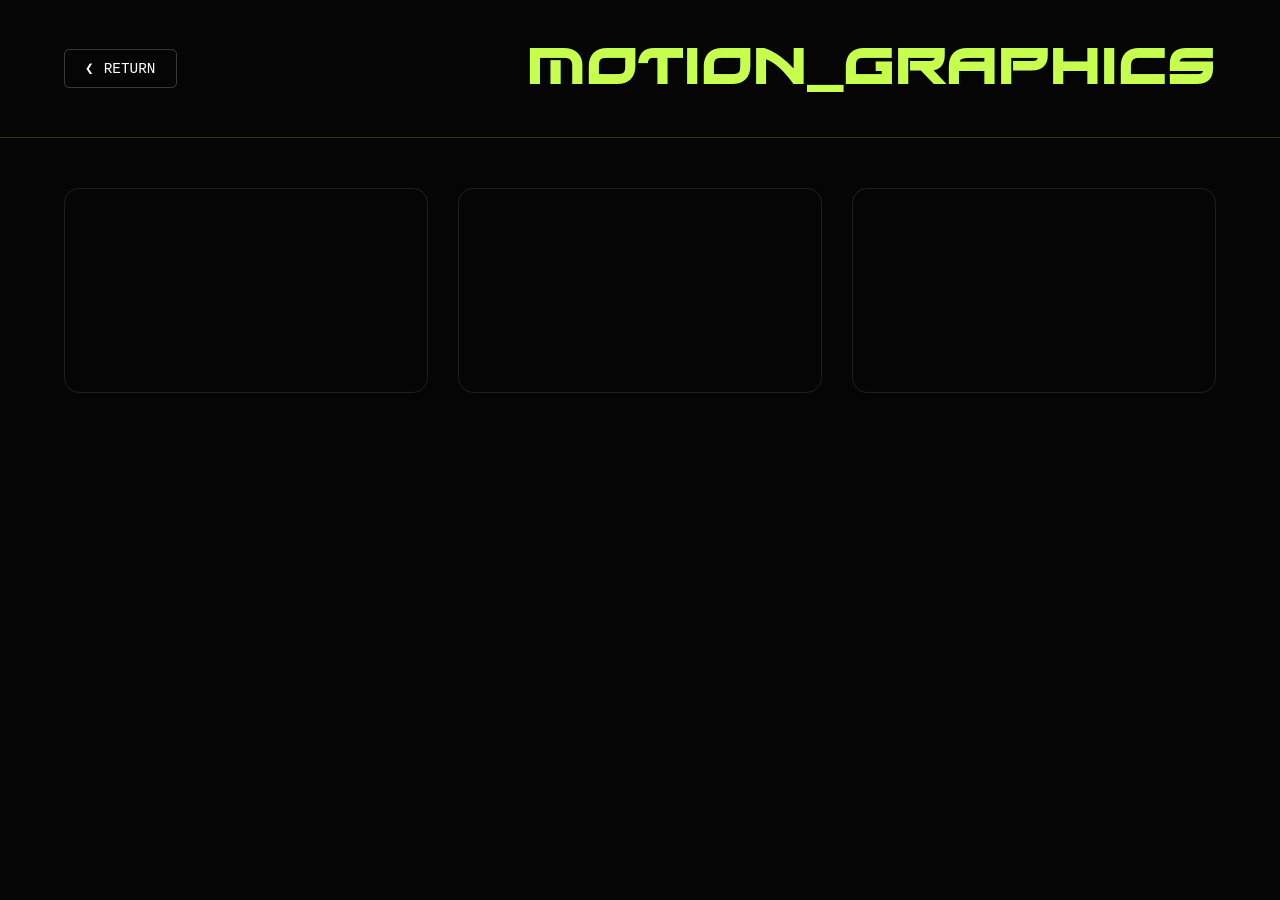
==== motion.html @ 4f2ea868 "add subpage" ====
<!DOCTYPE html>
<html lang="en">
<head>
    <meta charset="UTF-8">
    <meta name="viewport" content="width=device-width, initial-scale=1.0">
    <title>AVIK | Motion Graphics</title>
    <link rel="stylesheet" href="style.css"> 
</head>
<body style="background-color: #050505; color: #fff;">

    <nav class="subpage-nav">
        <button class="return-btn" onclick="window.location.href='index.html'">
            <span class="arrow">❮</span>RETURN
        </button>
        <h1 class="subpage-title">MOTION_GRAPHICS</h1>
    </nav>

    <main class="gallery-container">
        
        <div class="gallery-item" data-video="Vids/Circle Rotation.mp4">
            <video src="Vids/Circle Rotation.mp4" autoplay muted loop playsinline></video>
            <div class="overlay-info">NEON CITY LOOP</div>
        </div>

        <div class="gallery-item" data-video="Vids/3d_Character.mp4">
            <video src="Vids/3d_Character.mp4" autoplay muted loop playsinline></video>
            <div class="overlay-info">3D CHARACTER RIG</div>
        </div>
        
        <div class="gallery-item" data-video="Vids/Dynamic Text Animation.mp4">
            <video src="Vids/Dynamic Text Animation.mp4" autoplay muted loop playsinline></video>
            <div class="overlay-info">KINETIC TYPOGRAPHY</div>
        </div>

    </main>

    <div id="lightbox" class="lightbox">
        <span class="close-lightbox">&times;</span>
        
        <img class="lightbox-img" id="lightbox-img" src="" alt="Full Screen">
        
        <video class="lightbox-video" id="lightbox-video" controls playsinline></video>
        
        <div class="lightbox-caption" id="lightbox-caption"></div>
    </div>

    <script src="gallery.js"></script>

</body>
</html>
---- style.css ----
@font-face {
    font-family:"Xirod";
    src: url(fonts/Xirod.otf);
}
  
@font-face {
  font-family:"QEHADEX";
    src: url(fonts/QEHADEX.ttf);
}
    
@font-face {
    font-family:"The\ Last\ Shuriken";
    src: url(fonts/The\ Last\ Shuriken.otf);

} 
/* ✅ THE FIX: Every font gets its own block */

@font-face {
    font-family: "Xirod";
    src: url("fonts/Xirod.otf");
} 

@font-face {
    font-family: "Valorant";
    src: url("fonts/Valorant Font.ttf");
}

@font-face {
    font-family: "CORETDemo";
    src: url("fonts/CORETDemo.otf");
}

@font-face {
    font-family: "Create Future";
    src: url("fonts/Create Future.otf");
}

@font-face {
    font-family: "telon";
    src: url("fonts/TELONE-Thinpersonal.otf");
}

@font-face {
    font-family: "911porsc";
    src: url("fonts/911porschav3bold.ttf");
}
 :root {
        /* Main Layout Colors */
        --bg-color: #fafafa;
        --line-color: #eaeaea;
        --text-main: #0a0a0a;
        --font-mono: 'Courier New', Courier, monospace;
        --font-sans: 'Helvetica Neue', Arial, sans-serif;
        
        /* Menu Colors */
        --neon-green: #C6FF4D;
        --menu-bg: #000000;
        --white: #FFFFFF;
    }

    * {
        box-sizing: border-box;
        margin: 0;
        padding: 0;
    }

    body {
        font-family: var(--font-sans);
        background-color: var(--bg-color);
        color: var(--text-main);
        overflow-x: hidden;
        margin: 0;
    }
    
/* ==========================================
   PERFORMANCE & 60FPS OPTIMIZATIONS
   ========================================== */

/* 1. Forces the GPU to handle the heavy lifting for all moving parts */
.motion-item, 
.bg-huge-title, 
.social-icons a, 
.return-up-btn,
.tech-input {
    /* Tells the browser "Hey, be ready to animate these specific properties!" */
    will-change: transform, opacity; 
    
    /* Secret trick: Forces hardware acceleration and stops text from glitching/flickering during animations */
    backface-visibility: hidden; 
    transform: translateZ(0); 
}

/* ==========================================
   LOADING SCREEN STYLES
   ========================================== */
/* Locks the screen from scrolling while loading */
body.loading {
    overflow: hidden; 
}

#ldr-loader {
    position: fixed;
    top: 0;
    left: 0;
    width: 100vw;
    height: 100vh;
    background-color: #050505; /* Deep void black */
    z-index: 9999; /* Keeps it on top of absolutely everything */
    display: flex;
    flex-direction: column;
    justify-content: center;
    align-items: center;
    
    /* Snappy, heavy slide-up effect when it finishes */
    transition: transform 0.8s cubic-bezier(0.86, 0, 0.07, 1); 
}

/* Slides the whole black screen up and off the monitor */
#ldr-loader.slide-away {
    transform: translateY(-100%);
}

.slot-machine {
    display: flex;
    gap: 5vw; /* Spaces the icons out nicely */
    margin-bottom: 30px;
}

.slot-icon {
    font-size: clamp(3rem, 8vw, 6rem);
    color: #ffffff; /* Flashing icons are pure white */
    filter: drop-shadow(0 0 10px rgba(255, 255, 255, 0.3));
    transition: color 0.1s, filter 0.1s, transform 0.2s cubic-bezier(0.175, 0.885, 0.32, 1.275);
}

/* The style when the final icons lock into place */
.slot-icon.locked {
    color: var(--neon-green, #C6FF4D); 
    filter: drop-shadow(0 0 25px rgba(198, 255, 77, 0.6)); /* Massive neon glow */
    transform: scale(1.15); /* Pops out slightly */
}

.loading-text {
    font-family: var(--font-mono);
    color: #555;
    letter-spacing: 8px;
    font-size: 0.9rem;
    animation: blinkText 1s infinite;
}

@keyframes blinkText {
    0%, 100% { opacity: 1; }
    50% { opacity: 0.3; }
}


    /* CONTAINER FOR HERO PAGE */
    .hero-viewport {
        position: relative;
        width: 100%;
        height: 100vh;
        overflow: hidden;
    }

    /* PARALLAX SECTION */
    .parallax-scene {
        position: absolute;
        inset: 0;
        z-index: 0;
        pointer-events: none;
        overflow: hidden;
    }
/* ==========================================
   THE NEON BUILDING SIGN
   ========================================== */
.parallax.neon-sign {
    /* 1. Placement (You will need to tweak these numbers!) */
    /* Adjust the + pixels until it sits perfectly on the dark side of your building */
    top: calc(50% + 320px); 
    left: calc(50% + 785px); 
    
    /* Ensures it sits in front of building 5 (which is z-index 7) */
    z-index: 8; 
    
   
    
    /* 3. Text Styling */
    font-family: "911porsc"; /* Using your custom tech font */
    color: #C6FF4D;
    font-size: 1.5rem;
    line-height: 1.3;
    font-weight: bold;
    text-transform: uppercase;
    text-align: left;
    
   
}
    .parallax {
        position: absolute;
        top: 50%;
        left: 50%;
        transform: translate(-50%, -50%);
        will-change: transform;
        transition: transform 0.1s cubic-bezier(0.2, 0.49, 0.32, 0.99);
    }

    .parallax.bg { width: 120vw; height: 110vh; object-fit: cover; z-index: 1; }
    .parallax.text { width: 1080px; z-index: 2; pointer-events: auto; top: calc(30% + 20px); left: calc(50% - 280px); }
    .parallax.b1 { width: 350px; top: calc(50% + 230px); left: calc(50% - 820px); z-index: 4; }
    .parallax.b2 { width: 580px; top: calc(50% + 190px); left: calc(50% - 620px); z-index: 3; }
    .parallax.b31 { width: 280px; top: calc(40% + 340px); left: calc(50% - 10px); z-index: 7; }
    .parallax.b3 { width: 280px; top: calc(40% + 480px); left: calc(50% - 150px); z-index: 5; }
    .parallax.b4 { width: 330px; top: calc(50% + 130px); left: calc(50% + 350px); z-index: 6; }
    .parallax.b5 { width: 480px; top: calc(50% + 200px); left: calc(50% + 870px); z-index: 7; }

    .vignette {
        position: absolute;
        z-index: 10;
        width: 100%;
        height: 100%;
        top: 0;
        left: 0;
        background: radial-gradient(ellipse at center, rgba(0, 0, 0, 0) 65%, rgba(0, 0, 0, 0.6));
    }

    /* UI LAYOUT OVER HERO */
    .layout-wrapper {
        position: absolute;
        top: 0;
        left: 0;
        z-index: 20;
        display: flex;
        width: calc(100% - 4vw);
        height: 96vh;
        margin: 2vh 2vw;
        border: 1px solid var(--neon-green, #C6FF4D);
        background: transparent;
    }

    /* Sidebar */
    .sidebar {
        width: 60px;
        border-right: 1px solid var(--line-color);
        display: flex;
        flex-direction: column;
        align-items: center;
        justify-content: space-between;
        padding: 20px 0;
    }

    #menuTrigger { background: none; border: none; cursor: pointer; padding: 10px; }
    .menu-lines span { display: block; width: 20px; height: 2px; background: var(--text-main); margin-bottom: 6px; }
    .crosshair-icon { font-size: 24px; font-weight: 300; }
    .bottom-dots { font-family: var(--font-mono); font-weight: bold; }

    /* Main Content Area */
    .main-content { flex: 1; display: flex; flex-direction: column; }
    .top-nav { display: flex; justify-content: space-between; align-items: center; padding: 20px 40px; border-bottom: 1px solid var(--line-color); }
    .logo-box { font-family: "Create Future"; width: 40px; height: 30px;color: #d3d3d3 ;; display: flex; align-items: center; justify-content: center; font-size: 30px; }
    .nav-links { display: flex; gap: 30px; }
    .top-nav a { text-decoration: none; color: var(--text-main); font-family: var(--font-mono); font-size: 0.75rem; font-weight: bold; letter-spacing: 1px; }

/* ==========================================
   THE "HIRE" TARGETING BUTTON
   ========================================== */
.hire-btn {
    background: transparent;
    border: 2px solid var(--neon-green, #C6FF4D);
    color: var(--neon-green, #C6FF4D);
    
    
    font-family:"Xirod" ; 
    font-weight: 800; /* Makes the text nice and thick */
    font-size: 1.1rem;
    letter-spacing: 1px;
    
    padding: 12px 35px;
    cursor: pointer;
    
    /* THE MAGIC SHAPE: Top-Left, Top-Right, Bottom-Right, Bottom-Left */
    border-radius: 4px 4px 4px 10px; 
    
    transition: all 0.3s ease;
}

/* Optional Hover Effect: Fills with green and glows */
.hire-btn:hover {
    background: var(--neon-green, #C6FF4D);
    color: #000;
    box-shadow: 0 0 20px rgba(198, 255, 77, 0.4);
    transform: translateY(-2px);
}
/* ==========================================
   GLOBAL STICKY NAV (FLOATS OVER EVERYTHING)
   ========================================== */
.global-sticky-nav {
    position: fixed; /* 📌 THIS is the magic word that freezes it on screen! */
    top: 0;
    left: 0;
    width: 100%;
    padding: 45px; /* Spacing from top and sides */
    display: flex;
    justify-content: space-between; /* Pushes Logo left, Menu right */
    align-items: center;
    
    z-index: 9999; /* Forces it to sit on top of all images and videos */
    pointer-events: none; /* Lets you click the background between them */
}
.global-sticky-nav #menuTrigger {
    pointer-events: auto; 
}
/* --- THE TARGETING RETICLE MENU BUTTON --- */
.global-sticky-nav #menuTrigger {
    background: none;
    border: none;
    cursor: pointer;
    padding: 0;
    width: 45px;
    height: 45px;
    /* The color is set to white, but your mix-blend-mode will auto-invert it! */
    color: #C6FF4D; 
    outline: none;
}

/* Sizing the SVG container */
.target-icon {
    width: 100%;
    height: 100%;
    overflow: visible; /* Allows the animation to expand slightly outside the box */
}

/* Setting up the smooth animation timing */
.target-icon .bracket {
    transition: transform 0.3s cubic-bezier(0.16, 1, 0.3, 1);
}

.target-icon .center-cross {
    transition: transform 0.4s cubic-bezier(0.16, 1, 0.3, 1);
    /* Forces it to rotate perfectly from the dead center of the 32x32 SVG */
    transform-origin: 16px 16px; 
}

/* --- THE HOVER ANIMATIONS --- */

/* 1. The corners push outward */
#menuTrigger:hover .target-icon .tl { transform: translate(-2px, -2px); }
#menuTrigger:hover .target-icon .tr { transform: translate(2px, -2px); }
#menuTrigger:hover .target-icon .bl { transform: translate(-2px, 2px); }
#menuTrigger:hover .target-icon .br { transform: translate(2px, 2px); }

/* 2. The center cross rotates and scales up slightly like a camera focusing */
#menuTrigger:hover .target-icon .center-cross {
    transform: scale(1.2) rotate(90deg);
}
    /* SLIDE-OUT MENU */
    .side-menu {
        position: fixed;
        top: 0;
        left: 0;
        width: 100%;
        max-width: 600px;
        height: 100vh;
        background-color: var(--menu-bg);
        font-family: "QEHADEX";
        color: var(--white);
        z-index: 10000;
        padding: 40px 60px;
        display: flex;
        flex-direction: column;
        transform: translateX(-100%);
        transition: transform 0.6s cubic-bezier(0.16, 1, 0.3, 1);
        border-right: 1px solid #333;
    }
    .side-menu.open { transform: translateX(0); }
    .menu-header { display: flex; justify-content: flex-end; margin-bottom: 20px; }
    .close-btn { background: none; border: none; color: white; font-size: 24px; cursor: pointer; }
    .menu-container { width: 100%; }
    .side-menu .label { font-size: 12px; font-weight: bold; margin-bottom: 20px; display: block; letter-spacing: 1px; color: var(--white); }
    .menu-list { list-style: none; padding: 0; margin: 0; }
    .menu-link {
        display: inline-flex; align-items: center; text-decoration: none;
        color: var(--white); background-color: transparent;
        font-size: clamp(30px, 5vw, 60px); font-weight: 900; line-height: 1;
        padding: 5px 20px; margin-bottom: 10px;
        transition: all 0.4s cubic-bezier(0.16, 1, 0.3, 1);
        clip-path: polygon(0% 0%, 100% 0%, 100% 0%, 100% 100%, 0% 100%);
    }
    .menu-link:hover, .menu-link.active {
        background-color: var(--neon-green); color: var(--menu-bg);
        clip-path: polygon(0% 0%, 92% 0%, 100% 30%, 100% 100%, 0% 100%);
        transform: translateX(15px); padding-left: 30px; 
    }
    .page-num { font-size: 12px; margin-left: 15px; font-family: var(--font-mono); opacity: 0; transform: translateX(-10px); transition: all 0.4s ease; }
/* --- 1. HERO PAGE (1ST PAGE) MOBILE FIXES --- */

@media (max-width: 1024px) {
    /* Slightly shrinks the giant text for tablets */
    .parallax.text { width: 800px; left: calc(50% - 200px); }
}

@media (max-width: 768px) {
    /* 1. Reset the Parallax Zoom so the background fills the screen */
    .parallax-scene { 
        transform: scale(1); 
    }
    
    /* 2. Make the background image stretch properly */
    .parallax.bg {
        width: 100vw;
        height: 100vh;
        object-fit: cover;
    }

    /* 3. Resize the giant PORTFOLIO text to fit the phone screen */
    .parallax.text { 
        width: 90vw; /* Takes up 90% of the screen width */
        left: 50%;   /* Centers it perfectly */
        top: 40%;
    }

    /* 4. Hide some extra floating buildings on mobile to reduce clutter */
    .parallax.b1, .parallax.b4 {
        display: none;
    }

    /* 5. Fix the sidebar: Hide decorations, but keep the menu button alive! */
    .sidebar {
        width: 0; 
        border-right: none;
        position: absolute; /* Takes it out of the layout flow so it doesn't squish your page */
    }
    
    .scroll-indicator, .bottom-dots {
        display: none; /* Hides the crosshair and dots on mobile */
    }

    /* Move the menu button a little closer to the corner for phone screens */
    .global-sticky-nav {
        padding: 20px 25px; 
    }

    /* 6. Remove the green border box and let content fill the screen */
    .layout-wrapper {
        margin: 0;
        width: 100%;
        border: none;
    }

    /* 7. Put the Logo and HIRE button side-by-side again */
    .top-nav { 
        flex-direction: row; 
        justify-content: space-between;
        padding: 20px 25px; 
    }
}
    /* ==========================================
       MYSELF SECTION (WITH CUSTOM SHAPE)
       ==========================*/
        .myself-section {
        min-height: 100vh;
        background-color: #000;
        display: flex;
        flex-direction: column;
        align-items: center;
        justify-content: center;
        padding: 100px 20px;
       /* Ensure the background matches your theme */
         /* 1. Semi-transparent background (adjust the 0.1 for more/less opacity) */
    background: rgba(255, 255, 255, 0.05); 
    
    /* 2. The magic frosted glass blur */
    -webkit-backdrop-filter: blur(16px);
    backdrop-filter: blur(16px);
    
    /* Optional: A subtle inner glow to mimic a glass edge */
    box-shadow: inset 0 0 20px rgba(0, 0, 0, 0.05);
    /* Replacing solid black with a dark techy gradient */
    background: radial-gradient(circle at 15% 50%, rgba(0, 119, 255, 0.15), transparent 55%),
                radial-gradient(circle at 85% 30%, rgba(31, 1, 12, 0.13), transparent 45%);
    background-color: #000000; /* Deep dark background */
    }

    .shape-container {
        position: relative;
        width: 100%;
        max-width: 100%;
        aspect-ratio: 16 / 9;
        background-color: #8e8f91; /* Light gray from image */
        clip-path: url(#folder-clip);
        display: flex;
        flex-direction: column;
        padding: 8% 6% 6% 6%;

        /* Apply the animation */
animation: fadeInScale linear;
animation-timeline: view();
animation-range: entry 0% cover 35%;
    }

   /* Update your existing shape-content class */
.shape-content {
    color: #000000;
    height: 100%;
    overflow-y: hidden;
    
    /* NEW: Grid Layout for two columns */
    display: grid;
    grid-template-columns: 1fr 1fr; /* Splits 50/50 */
    gap: 40px; /* Space between text and image */
    align-items: center; /* Centers everything vertically */
}



/* ==========================================
   CYBER QUOTE BLOCK
   ========================================== */



/* Optional styling for the new right-side graphic container to match your tech theme */
/* Container for the right column to align it */
/* |||| add IMG ||| */
/* Container for the right column to align it */
.right-col {
    display: flex;
    justify-content: center;
    align-items: center;
    width: 100%;
    height: 100%;
}

/* 1. The Outer Layer (The glowing neon border) */
.hero-border-wrap {
    width: 70%;
    height: 90%;
    min-height: 300px;
    
    padding: 2px; /* Border thickness */
    /* Adds radius to the uncut corners (Top-Right & Bottom-Left) */
    border-radius: 30px;
  -webkit-mask: 
        top left / 50% 100% no-repeat,
        bottom right / 50% 100% no-repeat;
    mask: 
        linear-gradient(135deg, transparent 30px, #000 31.5px) top left / 50% 100% no-repeat,
        linear-gradient(-45deg, transparent 30px, #000 31.5px) bottom right / 50% 100% no-repeat;
}

/* 2. The Inner Layer (Clips the image) */
/* 2. The Inner Layer (Clips the image) */
.hero-inner {
    width: 100%;
    height: 100%;
    background-color: #050505; 
    border-radius: 18px;
    clip-path: polygon(
        40px 0, 
        100% 0, 
        100% calc(100% - 40px), 
        calc(100% - 40px) 100%, 
        0 100%, 
        0 39px
    );
    
    /* FIX: Changed from 'fixed' to 'relative' so it stays inside your grid */
    position: relative; 
    overflow: hidden;
}
/* 3. The Image Formatting */
.hero-img {
    width: 110%;
    height: 110%;
    object-fit: cover; 
    
    /* 🟢 ADDED: High-contrast black and white filter */
    filter: grayscale(100%) contrast(1.4) brightness(0.8);
    
    /* Smooth transition for when we hover over it */
    transition: all 0.5s cubic-bezier(0.16, 1, 0.3, 1); 
}

/* 🟢 ADDED: When you hover the box, the color returns and the contrast normalizes! */
.hero-inner:hover .hero-img {
    filter: grayscale(0%) contrast(1) brightness(1);
    transform: scale(1.05); /* Slight zoom */
}
/* ==========================================
   THE RIBBED GLASS OVERLAY EFFECT
   ========================================== */
.hero-inner::after {
    content: "";
    position: absolute;
    inset: 0;
    z-index: 5;
    pointer-events: none; /* Ensures the hover effect still works through the glass */
    
    /* 1. Draws the heavy, uneven vertical glass ridges */
    background: repeating-linear-gradient(
        90deg,
        rgba(0, 0, 0, 0.6) 0px,
        rgba(255, 255, 255, 0.1) 8px,
        transparent 8px,
        transparent 25px,
        rgba(0, 0, 0, 0.4) 25px,
        rgba(255, 255, 255, 0.05) 30px
    );
    
    /* 2. Adds the thick refraction blur to the image underneath */
    backdrop-filter: blur(5px);
    -webkit-backdrop-filter: blur(5px);
    
    /* 3. Blends the dark/light ridges heavily into your face */
    mix-blend-mode: hard-light;
    
    /* Prepares the glass for the hover animation */
    transition: all 0.5s ease;
}

/* 🟢 ADDED: The glass slides away/fades out when hovered! */
.hero-inner:hover::after {
    opacity: 0;
    backdrop-filter: blur(0px);
    -webkit-backdrop-filter: blur(0px);
}
.hero-graphic {
    width: 100%;
    height: 100%;
    min-height: 250px;
    
    /* Creates a subtle frosted glass box inside your main shape */
    background: rgba(255, 255, 255, 0.03); 
    border: 1px dashed rgba(255, 255, 255, 0.15);
    border-radius: 12px;
    
    /* Matches your neon green theme */
    box-shadow: inset 0 0 30px rgba(0, 0, 0, 0.815); 
    
    display: flex;
    align-items: center;
    justify-content: center;
    overflow: hidden;
}

/* ==========================================
   MYSHELF: BOTTOM RIGHT CORNER IMAGE
   ========================================== */
.corner-graphic {
    position: absolute; /* Takes it out of the normal layout flow */
    bottom: 40px;       /* Distance from the bottom edge */
    right: 40px;        /* Distance from the right edge */
    width: 120px;       /* Adjust this to make it bigger or smaller! */
    height: auto;       /* Keeps the image proportions perfect */
    z-index: 10;        /* Ensures it sits on top of the background */
    opacity: 0.60;
    /* Optional: A cool hover effect to match your interactive theme */
    transition: all 0.3s ease;
    filter: drop-shadow(0 4px 10px rgba(0,0,0,0.3)); /* Adds a little shadow */
}

/* Optional: Makes it pop slightly when you hover over it */



/* Make sure the layout stacks neatly on mobile phones */
@media (max-width: 768px) {
    .shape-content {
        grid-template-columns: 1fr; /* Stacks into 1 column */
        text-align: center; /* Centers text for mobile */
    }
    
    .left-col .mt-8 {
        justify-content: center; /* Centers the LOC box on mobile */
    }
      .corner-graphic {
        width: 80px;
        bottom: 20px;
        right: 20px;
    }
}
/* ==========================================
   LEFT COLUMN ALIGNMENT FIX
   ========================================== */
.left-col {
    display: flex;
    flex-direction: column;
    align-items: flex-start; /* Forces every element to hug the absolute left wall */
    text-align: left;
}

/* ==========================================
   MYSHELF "HELLO I'M" TEXT
   ========================================== */
.shape-content h1 {
    /* Swap "Valorant" with any of your custom fonts! 
       Try: "CORETDemo", "911porsc", or var(--font-mono) */
    font-family: "Xirod", var(--font-sans); 
    
    font-size: clamp(1.5rem, 3vw, 2.5rem); /* Keeps it responsive */
    color: var(--neon-green, #C6FF4D); /* Let's give it that cyberpunk accent color */
    
    margin-bottom: 5px;
    letter-spacing: 4px;
    text-transform: uppercase;
    font-weight: normal;
}

    .shape-content h2 {
        font-family: "Xirod";
        font-size: clamp(12rem, 5vw, 4rem);
        color: var(--neon-green, #C6FF4D);
        line-height: 1;
        margin-bottom: 20px;
        text-transform: uppercase;
        /* ADD THIS LINE: Tweak this number (-5px, 2px, etc.) until it lines up perfectly with AVIK */
    transform: translateX(-1px);
        
    }
    /* ==========================================
   TWO-TONE NAME STYLING
   ========================================== */
.name-av {
    /* Set the color for 'AV' */
    color: #ffffff; /* Pure white */
}

.name-ik {
    /* Set the color for 'IK.' */
    color: #181616; /* Your cyberpunk accent color */
    
    /* Optional: Add a subtle neon glow to the green half! */
    
}
.name-Designer{
    color: #C6FF4D;
    font-size: 1rem;

}

    .shape-content p {
        font-family:"Xirod" ;
        font-size: 0.9rem;
        color: #ffffff;
        line-height: 1.6;
        max-width: 650px;
    }

    /* ==========================================
   AVIK 4-WAY LETTER ASSEMBLY (BULLETPROOF)
   ========================================== */
.fly-a, .fly-v, .fly-i, .fly-k {
    display: inline-block; 
    opacity: 0; /* Keep them invisible until you scroll down */
}

/* These run exactly once when JS adds the 'animate' class */
#avik-name.animate .fly-a { animation: flyFromLeft 0.8s cubic-bezier(0.2, 0.8, 0.2, 1) forwards; }
#avik-name.animate .fly-v { animation: flyFromTop 0.8s cubic-bezier(0.2, 0.8, 0.2, 1) forwards; }
#avik-name.animate .fly-i { animation: flyFromBottom 0.8s cubic-bezier(0.2, 0.8, 0.2, 1) forwards; }
#avik-name.animate .fly-k { animation: flyFromRight 0.8s cubic-bezier(0.2, 0.8, 0.2, 1) forwards; }

/* The movement math */
@keyframes flyFromLeft {
    0% { opacity: 0; transform: translateX(-150px); }
    100% { opacity: 1; transform: translateX(0); }
}
@keyframes flyFromTop {
    0% { opacity: 0; transform: translateY(-150px); }
    100% { opacity: 1; transform: translateY(0); }
}
@keyframes flyFromBottom {
    0% { opacity: 0; transform: translateY(150px); }
    100% { opacity: 1; transform: translateY(0); }
}
@keyframes flyFromRight {
    0% { opacity: 0; transform: translateX(150px); }
    100% { opacity: 1; transform: translateX(0); }
}
/* ==========================================
   TYPEWRITER CURSOR
   ========================================== */
.typing-cursor {
    display: inline-block;
    width: 8px;
    height: 1.1em;
    
    vertical-align: bottom;
    margin-left: 4px;
    animation: solidBlink 1s step-end infinite;
}

@keyframes solidBlink {
    0%, 100% { opacity: 1; }
    50% { opacity: 0; }
}
    .section-title {
        color: var(--neon-green);
        font-family: var(--font-mono);
        margin-bottom: 40px;
        font-size: 1.2rem;
        letter-spacing: 6px;
        text-transform: uppercase;
    }
/* Define the keyframe animation */

@keyframes fadeInScale {
from{
opacity: 0;
scale: 0.5;
}to{

opacity: 1;
scale: 1;
}
}
/* --- 2. MYSHELF SECTION STACKING FIX --- */
@media (max-width: 900px) {
    .shape-container {
        /* 1. 🟢 THE CURE: Turn off the complex folder shape on mobile! */
        clip-path: none !important; 
        -webkit-clip-path: none !important;
        
        /* 2. Give it the clean, rounded corners from your image */
        border-radius: 20px; 
        border: 1px solid rgba(255, 255, 255, 0.1); /* Subtle tech border */
        
        /* 3. Let the box grow naturally to fit the content */
        aspect-ratio: auto; 
        height: auto;
        min-height: auto; 
        
        /* 4. Normal, balanced padding now that the danger zones are gone */
        padding: 60px 20px 80px 20px; 
    }
    
    .shape-content {
        grid-template-columns: 1fr;
        text-align: center;
        gap: 40px; /* Space between text and image */
        align-items: center; 
    }
    
    .left-col {
        align-items: center; 
        text-align: center;
        width: 100%;
    }
    
    /* 5. 🟢 Brings "HEY I'M" back and makes it visible! */
    .shape-content h1 {
        display: block;
        font-size: clamp(1.2rem, 5vw, 2rem);
        color: #fff;
        margin-bottom: 5px;
    }

    /* 6. Makes AVIK massive and strictly horizontal */
    .shape-content h2 {
        display: block;
        font-size: clamp(3rem, 15vw, 5rem); 
        white-space: nowrap; 
        margin-bottom: 25px;
        transform: translateX(0); /* Centers it perfectly */
    }
    
    .shape-content p {
        font-size: 0.85rem; 
        padding: 0 10px; 
        line-height: 1.6;
    }

    /* 7. 🟢 Gives your Profile Image massive space! */
    .hero-border-wrap {
        width: 100%;
        max-width: 320px; /* Much bigger than before */
        height: 350px;    /* Nice and tall */
        min-height: auto;
        margin: 0 auto;
    }
    
    /* Moves the triangle logo to sit cleanly in the corner */
    .corner-graphic {
        bottom: 20px;
        right: 20px;
        width: 70px;
    }
}
/* ==========================================
   VIDEO SHAPE SECTION
   ========================================== */
.video-section {
    display: flex;
    justify-content: center;
    align-items: center;
    padding: 100px 20px;
    width: 100%;
    /* Ensure the background matches your theme */
         /* 1. Semi-transparent background (adjust the 0.1 for more/less opacity) */
    background: rgba(255, 255, 255, 0.05); 
    /* Make sure the file name matches exactly what you saved it as! */
    background-image: url('Img/BG\ Black.png'); 
    
    background-size: cover; /* Stretches the image to perfectly fill the section */
    background-position: center; /* Keeps the coolest parts of the design centered */
    background-repeat: no-repeat;
    /* 2. The magic frosted glass blur */
    -webkit-backdrop-filter: blur(16px);
    backdrop-filter: blur(16px);
    
    /* Optional: A subtle inner glow to mimic a glass edge */
    box-shadow: inset 0 0 20px rgba(0, 0, 0, 0.05);
    /* Replacing solid black with a dark techy gradient */
   
    background-color: #000000; /* Deep dark background */
}

.video-shape-wrapper {
    position: relative;
    width: 100%;
    max-width: 1800px; 
    aspect-ratio: 16 / 9; 
    background-color: #ffffff; 
    
    /* POINTS TO THE SMOOTHED SHAPE ID */
    clip-path: url(#creative-room-mask);
    -webkit-clip-path: url(#creative-room-mask); 
    
    overflow: hidden;
    
    animation: fadeInScale linear;
    animation-timeline: view();
    animation-range: entry 0% cover 35%;
}
.shape-video {
    width: 100%;
    height: 100%;
    
    /* object-fit: cover ensures the video scales perfectly to fill the 
       shape without stretching or squishing */
    object-fit: cover; 
    display: block;
    
    
}

/* ==========================================
   VIDEO TEXT OVERLAY
   ========================================== */

/* This container sits perfectly over the video */
.video-overlay {
    position: absolute;
    inset: 0; /* Shorthand for top: 0, bottom: 0, left: 0, right: 0 */
    z-index: 10; /* Keeps it above the video */
    
    /* Centers the text perfectly inside the shape */
    display: flex;
    flex-direction: column;
    justify-content: center;
    align-items: center;
    text-align: center;
    padding: 10%;
    
    /* Adds a slight dark tint over the video so the text is easier to read */
    background: rgba(0, 0, 0, 0.185); 
}

/* Style for the main text over the video */
.overlay-title {
    color: var(--neon-green, #C6FF4D); /* Using your neon green theme color */
    font-family:"Xirod";
    
    font-size: clamp(2rem, 5vw, 4rem);
    text-transform: uppercase;
    letter-spacing: 4px;
    margin-bottom: 15px;
}

/* Style for the subtext */
.overlay-text {
    color: #ffffff;
    font-family: var(--font-mono); /* Using your monospace font */
    font-size: clamp(1rem, 2vw, 1.2rem);
    max-width: 600px;
    margin-bottom: 30px;
    line-height: 1.5;
}
/* ==========================================
   SCROLL REVEAL BARS
   ========================================== */
.video-section {
  position: relative; /* Make sure this is set */
}

.reveal-bars {
  position: absolute;
  inset: 0;
  z-index: 20;
  display: flex;
  pointer-events: none;
}

.reveal-bars .bar {
  flex: 1;
  background: #000;
  height: 100%;
  transform: translateY(0%);
  transition: transform 0.9s cubic-bezier(0.76, 0, 0.24, 1);
  display: flex;
  justify-content: center;
  align-items: flex-start;
  overflow: hidden;
  border-right: 1px solid #111;
  z-index: 2;
}

/* Staggered delay: center bar goes first */
.reveal-bars .bar:nth-child(1) { transition-delay: 0.30s; }
.reveal-bars .bar:nth-child(2) { transition-delay: 0.12s; }
.reveal-bars .bar:nth-child(3) { transition-delay: 0.01s; } /* center - first */
.reveal-bars .bar:nth-child(4) { transition-delay: 0.12s; }
.reveal-bars .bar:nth-child(5) { transition-delay: 0.30s; }

/* When triggered, bars slide DOWN off screen */
.reveal-bars.revealed .bar {
  transform: translateY(100%);
}

.chevrons {
  color: rgba(255, 255, 255, 0.35);
  font-size: 1.1rem;
  line-height: 2.2;
  margin-top: 20px;
  text-align: center;
  animation: chevronFall 1.2s ease-in infinite;
}

@keyframes chevronFall {
  0%   { opacity: 0.1; transform: translateY(-10px); }
  50%  { opacity: 0.5; }
  100% { opacity: 0.1; transform: translateY(10px); }
}

/* ==========================================
   PROJECTS SECTION
   ========================================== */
.projects-section {
    position: relative;
    width: 100%;
    min-height: 100vh;
    background-color: #E5E5E5;
    overflow: hidden;
    padding: 100px 5%;
    display: flex;
    flex-direction: column;
    align-items: center;
    
    /* Slide up animation tied to scrolling */
 
}




/* ==========================================
   INFINITE SCROLLING HORIZONTAL STRIPS
   ========================================== */
/* ==========================================
   ANGLED INFINITE CAUTION TAPE
   ========================================== */
.caution-tape-wrapper {
    position: absolute;
    /* Pull it left and make it 110% wide so the edges don't show when we rotate it! */
    left: -5%; 
    width: 110%; 
    height: 55px; /* Thickness of the tape */
    z-index: 15; /* Sits above the grid but behind the showcase section */
    display: flex;
    align-items: center;
    overflow: hidden;
    
    /* The thick black borders from your design */
    border-top: 3px solid #111;
    border-bottom: 3px solid #111;
    box-shadow: 0 10px 30px rgba(0,0,0,0.5); /* Drop shadow to make it float over the background */
}

/* The Neon Green Top Tape */
.top-tape {
    top: 15px; /* <-- CHANGED: Moved way up to clear the title! */
    background-color: var(--neon-green, #C6FF4D);
    transform: rotate(-3deg); 
    z-index: 15; /* Sits on top of the white tape */
}

/* The White/Grey Intersecting Tape */
.bottom-tape {
    top: 35px; /* <-- CHANGED: Sits right behind the green tape */
    background-color: #e5e5e5;
    transform: rotate(2deg); 
    z-index: 14; /* Sits under the green tape */
}

/* --- The Animation Logic --- */
.tape-track {
    display: flex;
    width: fit-content;
    animation: tapeScroll 15s linear infinite;
}

/* Makes the white tape scroll in the opposite direction */
.bottom-tape .tape-track {
    animation-direction: reverse; 
}

.tape-content {
    display: flex;
    align-items: center;
    white-space: nowrap;
}

.tape-content span {
    /* Swap "Xirod" to "telon" or var(--font-mono) if you want a different tech font */
    font-family: "Xirod", var(--font-sans); 
    font-size: 1.2rem;
    color: #111;
    margin: 0 10px;
    letter-spacing: 1px;
}

/* The Seamless Loop Math */
@keyframes tapeScroll {
    0% { transform: translateX(0); }
    100% { transform: translateX(-50%); }
}
/*---------ROBOT --------*/
/* 1. Update the Body */


/* 2. New Section Styling */


/* 3. Section Background Colors */
.bg-teal {
  background-color: #244a5d; /* Your original background */
}

.bg-dark {
  background-color: #3b3561; /* The background from your button example */
  color: white; /* Makes the h2 text white */
}
/* Outer white border */

/* ==========================================
   ROBOT WRAPPER
   ========================================== */
/* Ensure the grid respects the robot's strict size */
.robot-wrapper {
    width: 420px;
    height: 280px;
    background-color: white;
    border-radius: 30px;
    display: flex;
    justify-content: center;
    align-items: center;
    box-shadow: 0 10px 30px rgba(0,0,0,0.3);
    margin: 0; 
}

/* Inner black face */
.robot-face {
  width: 390px;
  height: 250px;
  background-color: black;
  border-radius: 20px;
  position: relative;
}

/* The 'X' in the top right */
.x-mark {
  position: absolute;
  top: 20px;
  right: 25px;
  color: white;
  font-size: 32px;
  font-weight: bold;
  line-height: 1;
  transform: rotate(45deg); 
  cursor: pointer;
}

/* Eyes Area */
.eyes-container {
  display: flex;
  justify-content: center;
  gap: 50px;
  padding-top: 50px;
}

.eye {
  width: 90px;
  height: 90px;
  background-color: white;
  border-radius: 50%;
  position: relative;
  overflow: hidden; /* Keeps eyelids and pupils inside the circle */
}

/* Black Eyelid / Eyebrow */
.eyelid {
  position: absolute;
  top: 0;
  left: 0;
  width: 100%;
  /* Only 40% tall, so it never fully covers the eye */
  height: 40%; 
  background-color: black;
  transition: transform 0.2s ease; 
  z-index: 2;
  /* Default state: moved up (hidden) */
  transform: translateY(-100%); 
}

/* The moving dot */
.pupil {
  width: 20px;
  height: 20px;
  background-color: black;
  border-radius: 50%;
  position: absolute;
  top: 50%;
  left: 50%;
  transform: translate(-50%, -50%); 
  z-index: 1;
}

/* Mouth / Teeth Area */
.mouth-container {
  display: flex;
  gap: 12px;
  position: absolute;
  bottom: 25px;
  left: 25px;
  right: 25px;
  height: 80px;
}

.tooth {
  background-color: white;
  flex: 1; 
  border-radius: 2px;
  /* Add this transition for a smooth color change */
  transition: background-color 0.1s ease, box-shadow 0.1s ease;
}
/* ==========================================
   APNG ICON SIZING & GLOW
   ========================================== */
.cyber-apng {
    width: 50px;
    height: 50px;
    object-fit: contain; /* Keeps it perfectly proportioned */
    
    /* Adds that neon cyberpunk glow to the animation! */
    filter: drop-shadow(0 0 10px rgba(198, 255, 77, 0.4));
}

/* Mobile adjustments */
@media (max-width: 768px) {
    .cyber-apng {
        width:70px;
        height:70px;
    }
}
/* Add this new class at the very bottom of your CSS file */
.tooth.angry {
  
  background-color: #C6FF4D;; /* Bright angry red */
  box-shadow: 0 0 15px #68e679; /* A little red glow */
}

/* ==========================================
   FULL-BLEED LEFT BACKGROUND ART
   ========================================== */
.skull-bg {
    position: absolute;
    top: 10;
    left: 0; /* Locks it to the absolute left edge of your monitor */
    width: 35vw; /* Takes up exactly 45% of the screen width */
    height:80%;
    
    /* ADD YOUR SAMURAI IMAGE FILE NAME HERE */
    background-image: url('Img/Skull\ Icon.png'); 
    
    /* "contain" makes sure the image grows as big as possible WITHOUT cropping! */
    background-size: contain; 
    
    background-position: left center; /* Anchors it to the left wall, centered vertically */
    background-repeat: no-repeat;
    
    opacity: 0.03; /* Dimmed to look like a cool watermark */
    z-index: 1; /* Sits behind your matrix grid and text */
    
    /* Fades the right side into the black background so it doesn't touch the robot */
   /* Change this to make the right edge fade softer */
-webkit-mask-image: linear-gradient(to right, rgba(0,0,0,1) 90%, rgba(0,0,0,0) 100%);
mask-image: linear-gradient(to right, rgba(0,0,0,1) 90%, rgba(0,0,0,0) 100%);
    pointer-events: none;
}

/* ==========================================
   MY SKILL MATRIX PAGE
   ========================================== */
.skills-section {
    position: relative; /* FREEZES the section on screen */
    top: 0;           /* Pins it perfectly to the top */
    z-index: 1;       /* Keeps it on the bottom layer */
    
    width: 100%;
    min-height: 100vh;
    background-color: #050505;
    color: #ffffff;
    padding: 100px 5vw;
    display: flex;
    flex-direction: column;
    overflow: hidden;
}
/* ==========================================
   SIDE-BY-SIDE LAYOUT CONTAINER
   ========================================== */
.skills-content-wrapper {
    display: grid;
    /* This is the magic line! 
       1fr = flexible left column
       auto = center column perfectly fits the robot
       1fr = flexible right column */
    grid-template-columns: 1fr auto 1fr; 
    align-items: center; 
    width: 100%;
    max-width: 1600px; /* Made slightly wider to fit 3 columns nicely */
    margin: 0 auto;
    gap: 40px; 
    z-index: 10;
    position: relative;
    
}
/* 1. The Container */
.skill-details {
    width: 100%; /* Forces the container to be as wide as the hexagon */
    display: flex;
    justify-content: center; /* Pushes the text perfectly to the middle */
    margin-top: 5px;
}
/* The left and right skill columns */
.skills-column {
    display: flex;
    flex-direction: column;
    gap: 50px;
    width: 100%;
}
/* ==========================================
/* ==========================================
   RIGHT COLUMN ALIGNMENT MAGIC (FIXED)
   ========================================== */

/* 1. Only push the label to the right, let the grid keep its full width */
.skills-column.align-right .category-label {
    align-self: flex-end; 
    text-align: right;
    border-left: none; 
    border-right: 2px solid var(--neon-green, #C6FF4D); 
    padding-left: 0;
    padding-right: 15px;
}

/* 2. Switch the right-side grid to Flexbox to easily group them on the right */
.skills-column.align-right .hex-grid {
    width: 100%;
    display: flex;
    justify-content: flex-end; /* Pushes the hexagons to the right */
    flex-wrap: wrap; /* Allows them to wrap to a new line if you add a ton of skills */
    gap: 15px;
    
}

/* 3. Give the right-side items a set width so they match the left side perfectly */
.skills-column.align-right .skill-item {
    width: 110px; /* Keeps the hexagons a consistent size */
}


/* --- THE MATRIX LAYOUT --- */
.skills-matrix {
    z-index: 10;
    display: flex;
    flex-direction: column;
    gap: 50px;
    flex: 1;
    width: 100%;
}

.skill-category {
    display: flex;
    flex-direction: column;
    gap: 20px;
}
.skill-icon {
    font-size: 3rem; /* Set icon size */
    color: #ffffff;
    margin-bottom: 15px;
    transition: color 0.3s ease;
}
.custom-img-icon {
    width: 45px; /* Adjust this to make your image bigger or smaller */
    height: 45px;
    object-fit: contain; /* Keeps the image from stretching */
    margin-bottom: 15px;
}
/* The actual text */
.skill-name {
    text-align: center; /* Ensures the text itself is centered */
    font-family: var(--font-sans, sans-serif);
    font-weight: bold;
    font-size: 0.9rem;
    color: #fff;
    text-transform: uppercase;
    letter-spacing: 1px;
    transition: all 0.3s ease;
}
/* --- THE HUGE BACKGROUND GRID --- */
.grid-overlay {
    position: absolute;
    inset: 0;
    /* Draws a faint dotted grid */
    background-image:
        linear-gradient(rgba(255, 255, 255, 0.05) 1px, transparent 1px),
        linear-gradient(90deg, rgba(255, 255, 255, 0.05) 1px, transparent 1px);
    background-size: 50px 50px;
    opacity: 0.3;
    z-index: 0;
    pointer-events: none;
    
    /* Slight continuous breathing animation */
    animation: gridBreathing 10s ease-in-out infinite;
}

@keyframes gridBreathing {
    0%, 100% { opacity: 0.2; transform: scale(1); }
    50% { opacity: 0.4; transform: scale(1.05); }
}

/* --- SECTION TYPOGRAPHY --- */
.section-header {
    text-align: center;
    margin-bottom: 60px;
    z-index: 10;
}

.cyber-title {
    font-family: 'Xirod', sans-serif; /* Your tech font variable */
    color: var(--neon-green, #C6FF4D); /* established accent color */
    font-size: clamp(2rem, 5vw, 4rem);
    text-transform: uppercase;
    letter-spacing: 4px;
    position: relative;
    display: inline-block;
}

.blinking-cursor {
    animation: blink 1s step-end infinite;
}
@keyframes blink { 50% { opacity: 0; } }



.category-label {
    font-family: var(--font-mono); /* Inherited monospace font */
    font-size: 0.9rem;
    color: rgba(255, 255, 255, 0.6);
    letter-spacing: 2px;
    text-transform: uppercase;
    border-left: 2px solid var(--neon-green, #C6FF4D);
    padding-left: 15px;
    margin-bottom: 10px;
}

/* --- THE HEXAGONAL GRID --- */
.hex-grid {
    display: grid;
    /* Creates a responsive grid of hexagons */
    grid-template-columns: repeat(auto-fill, minmax(100px, 1fr));
    gap: 10px;
    justify-content: center;
}

.hex-cell {
    position: relative;
    aspect-ratio: 1;
    /* The default stroke color - a faint neon green */
    background-color: rgba(198, 255, 77, 0.2); 
    cursor: pointer;
    transition: transform 0.3s ease, background-color 0.3s ease;
    clip-path: polygon(50% 0%, 100% 25%, 100% 75%, 50% 100%, 0% 75%, 0% 25%);
}

.hex-cell:hover {
    transform: translateY(-5px) scale(1.05);
    /* The stroke becomes solid neon green when hovered */
    background-color: var(--neon-green, #C6FF4D); 
}

/* Inner Container for alignment */
.hex-inner {
    position: absolute;
    inset: 0;
    z-index: 1; /* Pushes content above the ::before background */
    display: flex;
    flex-direction: column;
    justify-content: center;
    align-items: center;
    text-align: center;
}
.hex-cell::before {
    content: '';
    position: absolute;
    /* THIS IS YOUR STROKE THICKNESS. Change to 3px or 4px for a thicker border! */
    inset: 2px; 
    /* The dark background color inside the cell */
    background-color: #0d0d0d; 
    clip-path: polygon(50% 0%, 100% 25%, 100% 75%, 50% 100%, 0% 75%, 0% 25%);
    z-index: 0;
}


.hex-cell:hover .skill-icon {
    color: var(--neon-green, #C6FF4D); /* Icon lights up on hover */
}
/* This makes custom images (like your PS PNG) glow on hover! */
.hex-cell:hover .custom-img-icon {
    /* Creates a neon green glowing shadow matching your theme */
    filter: drop-shadow(0 0 8px var(--neon-green, #C6FF4D));
    color: var(--neon-green, #C6FF4D);
    /* Optional: Makes the icon pop up slightly, just like the font icons */
    transform: scale(1.1);
    transition: all 0.3s ease;
}

/* Make sure your custom image has a smooth transition so the glow fades in */
.custom-img-icon {
    width: 45px;
    height: 45px;
    object-fit: contain;
    margin-bottom: 15px;
    transition: all 0.3s ease; /* Adds the smooth fade */
}
/* ==========================================
   INLINE SVG SKILL ICONS (PROFESSIONAL OUTLINES)
   ========================================== */
.skill-svg {
    width: 2.8rem; 
    height: 2.8rem;
    color: #ffffff; /* Sets the base color for the lines */
    margin-bottom: 15px;
    transition: all 0.3s ease;
}

/* Forces the boxes and paths to be completely transparent/hollow */
.skill-svg rect, 
.skill-svg path, 
.skill-svg circle {
    fill: none !important;
}

/* Ensures the text inside the Adobe icons remains solid */
.skill-svg text {
    fill: currentColor !important;
    stroke: none !important;
}

/* --- The Hover Glow Effect --- */
.hex-cell:hover .skill-svg {
    color: var(--neon-green, #C6FF4D); 
    filter: drop-shadow(0 0 8px var(--neon-green, #C6FF4D));
    transform: scale(1.1);
}

/* --- THE 'POWER LEVEL' BAR --- */
.level-bar {
    width: 60%;
    height: 3px;
    background-color: rgba(255, 255, 255, 0.1);
    position: relative;
    margin-top: auto; /* Pushes the bar to the bottom of the node */
}

.level-fill {
    height: 100%;
    background-color: var(--neon-green, #C6FF4D); /* Fills with accent color */
    box-shadow: 0 0 8px var(--neon-green, #C6FF4D);
    transition: width 0.5s ease-out; /* smooth animation when triggered */
}

/* --- Mobile Responsiveness --- */
@media (max-width: 1024px) {
    /* On mobile, reset it back to center */

    .skills-column.align-right .category-label {
        align-self: center;
        text-align: center;
        border-right: none;
        border-bottom: 2px solid var(--neon-green, #C6FF4D);
        padding-right: 0;
        padding-bottom: 5px;
    }
    .skills-column.align-right .hex-grid { 
        justify-content: center; 
    }

    .hex-grid {
        /* 🟢 CHANGED: Dropped from 130px to 100px so the hexagons scale down beautifully on tablets */
        grid-template-columns: repeat(auto-fill, minmax(100px, 1fr));
        gap: 15px;
    }
    
    /* Shrinks the icons and text slightly to fit the new 100px size */
    .skill-icon, .skill-svg, .custom-img-icon {
        font-size: 2rem; /* Dropped from 2.5rem */
        width: 2rem;
        height: 2rem;
    }
    
    .skill-name {
        font-size: 0.7rem; /* Dropped from 0.8rem */
    }
    
    .skills-content-wrapper {
        grid-template-columns: 1fr; /* Turns back into 1 single column */
        gap: 60px; /* 🟢 Reduced from 80px to close up awkward empty space */
    }
    
    /* Center the robot when it's stacked AND adjust its size */
    .robot-wrapper {
        justify-self: center;
        margin: 0 auto;
        /* 🟢 ADDED: This mathematically shrinks the robot to 85% of its original size! */
        transform: scale(0.85); 
        display: none;
    }
}

/* ==========================================
   PROJECTS LAYOUT & PANELS
   ========================================== */

/* ==========================================
   INTERACTIVE PROJECT SHOWCASE
   ========================================== */
.showcase-section {
    position: relative;
    z-index: 10; /* HIGHER than the skills section so it slides OVER it */
    
    /* This must be a solid color so you can't see the skills section through it */
    background-color: #050505; 
    
    width: 100%;
    min-height: 100vh;
    display: flex;
    flex-direction: column;
    align-items: center;
    justify-content: center;
    padding: 100px 5%;
    overflow: hidden;
    
    /* REMOVE the opacity and transform animations from earlier! */
}
html {
    scroll-snap-type: y proximity;
    scroll-behavior: smooth;
}
.showcase-section, .skills-section {
    scroll-snap-align: start;
}
/* The giant background text */
.bg-huge-title {
    position: absolute;
    top: 10px; 
    left: 50%;
    transform: translateX(-50%);
    font-family: "Xirod", var(--font-sans);
    font-size: clamp(4rem, 15vw, 12rem);
    color: rgb(204, 204, 203);
    letter-spacing: 10px;
    z-index: 0;
    pointer-events: none;
    white-space: nowrap;
    animation: fadeUpProjectText linear;
    animation-timeline: view();
    animation-range: entry 10% cover 40%;
    
    /* 🟢 ADD THIS LINE: Controls the speed of the hover effect */
    transition: letter-spacing 0.8s cubic-bezier(0.16, 1, 0.3, 1), color 0.5s ease, text-shadow 0.5s ease;
}
/* --- GIANT BACKGROUND TITLE HOVER EFFECT --- */
.showcase-section:hover .bg-huge-title {
    /* Pushes the letters wide apart */
    letter-spacing: 40px; 
    
}
/* The Main Container Shape */
.showcase-container {
    position: relative;
    width: 100%;
    max-width: 1400px;
    height: 80vh;
    min-height: 700px;
    margin-top: 80px; /* <-- ADDED: Pushes the entire box down! */
    z-index: 10;
    background-color: #111;
    overflow: hidden; /* This absolutely forces the image to stay inside the shape */
    clip-path: polygon(
        40px 0, calc(100% - 40px) 0, 100% 40px, 100% 45%, 98% 50%, 
        100% 55%, 100% calc(100% - 40px), calc(100% - 40px) 100%, 
        40px 100%, 0 calc(100% - 40px), 0 40px
    );
    display: flex;
    flex-direction: column;
}

.showcase-bg {
    position: absolute;
    top: 0;
    left: 0;
    width: 100%;
    height: 100%;
    object-fit: cover;
    object-position: center; /* Keeps the artwork perfectly centered */
    z-index: 1;
    transition: opacity 0.3s ease-in-out;
    /* --- ADD THIS BLUR --- */
    filter: blur(2.3px); /* A little blur. Try 2px for less, 8px for more. */
}
.showcase-vignette {
    position: absolute;
    inset: 0;
    z-index: 2; /* Layer on top of the image */
    
    /* Radial gradient: transparent in the center (40%), fades to dark black/red at the edges */
    background: radial-gradient(ellipse at center, rgba(0,0,0,0) 40%, rgba(10, 0, 0, 0.8) 100%);
    pointer-events: none; /* Allows clicks to pass through */
}
.showcase-overlay {
    position: absolute;
    inset: 0;
    /* This makes it dark ONLY at the very bottom so you can read the cards. The middle and top will be 100% transparent so you can see your image. */
    background: linear-gradient(to top, rgba(0,0,0,0.95) 0%, rgba(0,0,0,0.6) 25%, transparent 50%);
    z-index: 2;
    pointer-events: none;
}

.showcase-content {
    position: relative;
    z-index: 3;
    display: flex;
    flex-direction: column;
    justify-content: space-between;
    height: 100%;
    padding: 60px 5%;
}

/* Typography & Layout inside container */
.project-info {
    text-align: center;
    max-width: 800px;
    margin: 0 auto;
    margin-top: 40px;
    /* This adds a heavy black blur behind all the text to keep it readable */
    text-shadow: 0px 4px 20px rgba(0, 0, 0, 0.9), 0px 0px 10px rgba(0, 0, 0, 0.5);
}


.project-title {
    font-family: "QEHADEX", var(--font-sans);
    font-size: clamp(2rem, 5vw, 4rem);
    color: #fff;
    margin-bottom: 20px;
    text-shadow: 0 4px 10px rgba(0,0,0,0.5);
}

.project-desc {
    font-family: var(--font-sans);
    color: #ccc;
    font-size: 1rem;
    line-height: 1.6;
    margin-bottom: 30px;
}

.project-meta {
    display: flex;
    justify-content: center;
    align-items: center;
    gap: 30px;
}

.genre-box {
    display: flex;
    flex-direction: column;
    text-align: left;
}

.genre-label {
    font-family: var(--font-mono);
    font-size: 0.7rem;
    color: #888;
}

.genre-value {
    font-family: "Xirod", var(--font-sans);
    font-size: 1rem;
    color: #fff;
}

/* The 3 Bottom Cards */
.cards-row {
    display: flex;
    justify-content: center;
    gap: 20px;
    margin-top: auto;
    margin-bottom: 30px;
}

.showcase-card {
    width: 200px;
    height: 120px;
    border-radius: 8px;
    overflow: hidden;
    cursor: pointer;
    border: 2px solid transparent;
    transition: all 0.3s ease;
    opacity: 0.6;
}

.showcase-card img {
    width: 100%;
    height: 100%;
    object-fit: cover;
}

.showcase-card:hover {
    opacity: 0.8;
    transform: translateY(-5px);
}

.showcase-card.active {
    opacity: 1;
    border: 2px solid #C6FF4D; /* Highlights the active card */
    transform: translateY(-10px);
    box-shadow: 0 10px 20px rgba(0,0,0,0.5);
}

/* Bottom Action Buttons */
.bottom-actions {
    display: flex;
    flex-direction: column;
    align-items: center;
    gap: 15px;
}



.play-btn:hover { background: rgba(255,255,255,0.3); }

.view-all-btn {
    background: #C6FF4D;
    color: #000;
    font-family: var(--font-mono);
    font-weight: bold;
    font-size: 0.8rem;
    padding: 10px 30px;
    border: none;
    cursor: pointer;
    clip-path: polygon(10px 0, 100% 0, 100% calc(100% - 10px), calc(100% - 10px) 100%, 0 100%, 0 10px);
}

/* Mobile Adjustments */
@media (max-width: 768px) {
    .cards-row {
        flex-direction: column;
        align-items: center;
    }
    .showcase-card {
        width: 100%;
        max-width: 300px;
    }
    .showcase-container { height: auto; padding-bottom: 40px; }
}


/* ==========================================
   GRAPHICS DESIGN BENTO GRID
   ========================================== */
.graphics-bento-section {
    position: relative;
    width: 100%;
    min-height: 100vh;
    background-color: #050505; /* Slightly different dark bg to separate sections */
    display: flex;
    justify-content: center;
    align-items: center;
    padding: 100px 5%;
    z-index: 10;
}

/* The 6-Column CSS Grid */
/* The 6-Column CSS Grid */
.bento-grid {
    display: grid;
    grid-template-columns: repeat(6, 1fr);
    
    /* 1. Changed fixed pixels to flexible fractions (fr) */
    grid-template-rows: 2fr 1.5fr 1fr; 
    
    gap: 20px;
    width: 100%;
    
    /* 2. Increased max-width so it stretches wider on large screens */
    max-width: 2000px; 
    
    /* 3. Forces the grid to stretch and fill 75% of your screen height */
    min-height: 75vh; 
}

/* Base style for all boxes */
.bento-item {
    border-radius: 30px;
    overflow: hidden;
    display: flex;
    position: relative;
    transition: transform 0.3s ease, box-shadow 0.3s ease;
}
/* --- THE BENTO POP-IN ANIMATION --- */
.graphics-bento-section .bento-item {
    /* Triggers the scroll animation */
    animation: popFromCenter linear both;
    animation-timeline: view();
    
    /* Starts popping in when 5% of the box enters the screen, and finishes at 30% */
    animation-range: entry 5% cover 30%; 
    
    /* Ensures it pops exactly from the dead center of each box */
    transform-origin: center; 
}

/* The Keyframes for the Animation */
@keyframes popFromCenter {
    0% {
        opacity: 0;
        scale: 0.3; /* Starts tiny */
    }
    100% {
        opacity: 1;
        scale: 1; /* Pops to full normal size */
    }
}
/* Optional: Subtle hover pop on the boxes */
.bento-item:hover {
    transform: translateY(-5px);
    box-shadow: 0 10px 20px rgba(0,0,0,0.5);
}

/* --- INDIVIDUAL BOX SIZING & STYLING --- */

/* 1. Top Left */
.bento-1 {
    grid-column: 1 / 4; /* Spans 3 columns */
    grid-row: 1 / 2;    /* Spans 1 row */
    background-color: #D1D5DB;
    padding: 40px;
    align-items: center;
}
.bento-1 p {
    font-family:"telon";
    font-size: clamp(1.2rem, 2vw, 1.5rem);
    color: #111;
    text-transform: uppercase;
    line-height: 1.4;
    
}

/* 2. Top Right (The Border Look) */
.bento-2 {
    grid-column: 4 / 7;
    grid-row: 1 / 2;
    background-color: var(--neon-green, #C6FF4D);
    padding: 12px; /* This padding acts as the thick green border */
}
.bento-2-inner {
    background-color: #111;
    width: 100%;
    height: 100%;
    border-radius: 18px; /* Slightly smaller radius for the inside */
    display: flex;
    justify-content: center;
    align-items: center;
}
.bento-2-inner h2 {
    font-family: "Xirod", sans-serif;
    color: #fff;
    font-size: clamp(1.5rem, 2.5vw, 2.2rem);
    text-align: center;
}

/* 3. Bottom Left (Tall Dark Box) */
.bento-3 {
    grid-column: 1 / 3; /* Spans 2 columns */
    grid-row: 2 / 4;    /* Spans 2 rows (Tall) */
    background-color: #4a4a4a; /* Dark Grey placeholder */
}

/* 4. Middle Top (Light Grey) */
.bento-4 {
    grid-column: 3 / 5;
    grid-row: 2 / 3;
    background-color: #d1d5db;
}

/* 5. Middle Bottom (Green) */
.bento-5 {
    grid-column: 3 / 5;
    grid-row: 3 / 4;
    background-color: var(--neon-green, #C6FF4D);
}

/* 6. Bottom Right (MORE Button) */
.bento-6 {
    grid-column: 5 / 7;
    grid-row: 2 / 4;
    background-color: var(--neon-green, #C6FF4D);
    flex-direction: column;
    justify-content: center;
    align-items: center;
    cursor: pointer;
}
.bento-6 h2 {
    font-family: "Xirod", sans-serif;
    color: #111;
    font-size: clamp(2rem, 3vw, 3.5rem);
    margin-top: 40px; /* Pushes text down below arrow */
}

/* The SVG Arrow Styling */
.bento-arrow {
    position: absolute;
    top: 30px;
    right: 30px;
    width: 80px;
    height: 80px;
    transition: transform 0.3s ease;
}
.bento-6:hover .bento-arrow {
    transform: translate(10px, -10px); /* Arrow shoots up-right on hover */
}
/* ==========================================
   BENTO BOX IMAGES
   ========================================== */
.bento-img {
    /* --- ADD THESE TWO LINES TO FIX THE LAYOUT --- */
    position: absolute;
    inset: 0; /* This pins the image perfectly to all 4 corners of the box */

    width: 100%;
    height: 100%;
    object-fit: cover; 
    
    opacity: 0.85;
    transition: transform 0.5s cubic-bezier(0.16, 1, 0.3, 1), opacity 0.3s ease;
}

/* Hover Zoom Effect */
.bento-item:hover .bento-img {
    transform: scale(1.08);
    opacity: 1;
}
/* --- MOBILE RESPONSIVENESS --- */
@media (max-width: 900px) {
    .bento-grid {
        /* On mobile, stack everything into 1 column */
        grid-template-columns: 1fr;
        grid-template-rows: auto; /* Let content dictate height */
    }
    .bento-item {
        grid-column: 1 / -1 !important; /* Forces all items to span full width */
        grid-row: auto !important;
        min-height: 200px; /* Gives them a consistent height */
    }
}
/* ==========================================
   MOTION GRAPHICS BENTO GRID (STAGGERED)
   ========================================== */
.motion-bento-section {
    position: relative;
    width: 100%;
    min-height: 100vh;
    background-color: #050505; 
    display: flex;
    justify-content: center;
    align-items: center;
    padding: 100px 5%;
    z-index: 10;
}

/* The Interlocking 4-Column Grid */
.bento-grid-motion {
    display: grid;
    /* This fraction math creates the perfect staggered overlap! */
    grid-template-columns: 2fr 1fr 1fr 2fr; 
    grid-template-rows: repeat(2, minmax(280px, 1fr)); /* Two equal-height rows */
    gap: 20px;
    width: 100%;
    max-width: 2000px;
}

/* Base style for all motion boxes */
.motion-item {
    border-radius: 30px; /* Standard rounded corners */
    overflow: hidden;
    display: flex;
    position: relative;
    transition: transform 0.3s ease, box-shadow 0.3s ease;
}

.motion-item:hover {
    transform: translateY(-5px);
    box-shadow: 0 10px 20px rgba(0,0,0,0.5);
}

/* --- INDIVIDUAL BOX SIZING & STYLING --- */

/* 1. Top Left (Black with Green Border) */
.motion-1 {
    grid-column: 1 / 3; /* Spans columns 1 and 2 */
    grid-row: 1 / 2;
    background-color: #111;
    border: 2px solid var(--neon-green, #C6FF4D);
    justify-content: center;
    align-items: center;
}
.motion-1 h2 {
    font-family: "Xirod", sans-serif;
    color: #fff;
    font-size: clamp(1.5rem, 2.5vw, 2.5rem);
    text-align: center;
}

/* 2. Top Middle (Vertical Green) */
.motion-2 {
    grid-column: 3 / 4; /* Sits in column 3 */
    grid-row: 1 / 2;
    background-color: var(--neon-green, #C6FF4D);
}

/* 3. Top Right (Dark Grey) */
.motion-3 {
    grid-column: 4 / 5; /* Sits in column 4 */
    grid-row: 1 / 2;
    background-color: #4a4a4a;
}

/* 4. Bottom Left (MORE Button) */
.motion-4 {
    grid-column: 1 / 2; /* Sits in column 1 */
    grid-row: 2 / 3;
    background-color: var(--neon-green, #C6FF4D);
    padding: 30px;
    flex-direction: column;
    justify-content: center;
    align-items: center;
    cursor: pointer;
}
.motion-4 h2 {
    font-family: "Xirod", sans-serif;
    color: #111;
    font-size: clamp(2rem, 3.5vw, 3.5rem);
}
.bento-arrow-motion {
    position: absolute;
    top: 20px;
    right: 20px;
    width: 80px;
    height: 80px;
    transition: transform 0.3s ease;
}
.motion-4:hover .bento-arrow-motion {
    transform: translate(10px, -10px);
}

/* 5. Bottom Middle (Vertical Light Grey) */
.motion-5 {
    grid-column: 2 / 3; /* Sits in column 2 */
    grid-row: 2 / 3;
    background-color: #d1d5db;
}
/* ==========================================
   BENTO BOX VIDEOS
   ========================================== */
.bento-video {
    position: absolute;
    inset: 0; /* Pins the video to all 4 corners */
    width: 100%;
    height: 100%;
    
    /* Forces the video to crop and fill the box without stretching */
    object-fit: cover; 
    
    /* Matches your cyberpunk aesthetic */
    opacity: 0.85; 
    
    /* Prepares the video for the hover zoom effect */
    transition: transform 0.5s cubic-bezier(0.16, 1, 0.3, 1), opacity 0.3s ease;
}

/* --- Hover Zoom Effect --- */
/* When you hover over the box, the video zooms in slightly and brightens */
.motion-item:hover .bento-video {
    transform: scale(1.08);
    opacity: 1;
}
/* 6. Bottom Right (Green Text Box) */
.motion-6 {
    grid-column: 3 / 5; /* Spans columns 3 and 4 */
    grid-row: 2 / 3;
    background-color: #d1d5db;
    padding: 50px 80px;
    justify-content: flex-start;
    align-items: center;
   
}
.motion-6 p {
    font-family: "telon";
    font-size: clamp(1.1rem, 1.8vw, 1.4rem);
    color: #000000;
    text-transform: uppercase;
    line-height: 1.5;
}

/* --- MOBILE RESPONSIVENESS --- */
@media (max-width: 900px) {
    .bento-grid-motion {
        grid-template-columns: 1fr; /* Stacks to 1 column on phones */
        grid-template-rows: auto;
    }
    .motion-item {
        grid-column: 1 / -1 !important;
        grid-row: auto !important;
        min-height: 200px;
    }
    .motion-6 {
        border-top-left-radius: 30px; /* Resets the dramatic corner back to normal on mobile */
        padding: 40px;
    }
}

/* ==========================================
   UI/UX BENTO GRID
   ========================================== */
/* This invisible block creates the scrolling space needed to pull the curtain up */
.scroll-space {
    height: 100vh; 
    width: 100%;
    pointer-events: none; /* Makes sure it doesn't block any clicks */
}

/* --- 2. THE UI/UX CURTAIN (SLIDES UP) --- */
.uiux-bento-section {
    position: relative; /* Back to normal so it scrolls up naturally */
    z-index: 10;        /* Sits ON TOP of the contact section */
    
    /* 🪄 THE MAGIC: Pulls the contact section up to hide behind this one */
    margin-bottom: -100vh; 
    
    /* The Sliced Bottom Edge */
    border-bottom-left-radius: 60px;
    border-bottom-right-radius: 60px;
    box-shadow: 0 30px 60px rgba(0, 0, 0, 0.9); /* Heavy shadow pointing DOWN */
    border-bottom: 1px solid rgba(198, 255, 77, 0.4);
    width: 100%;
    min-height: 100vh;
    background-color: #050505; 
    display: flex;
    justify-content: center;
    align-items: center;
    padding: 100px 5%;
}

/* The 4-Column Grid */
.bento-grid-uiux {
    display: grid;
    grid-template-columns: repeat(4, 1fr); /* 4 equal columns */
    grid-template-rows: repeat(2, minmax(280px, 1fr)); /* 2 equal rows */
    gap: 20px;
    width: 100%;
    max-width: 2000px;
}

/* Base style for all UI/UX boxes */
.uiux-item {
    border-radius: 30px;
    overflow: hidden;
    display: flex;
    position: relative;
    transition: transform 0.3s ease, box-shadow 0.3s ease;
}

.uiux-item:hover {
    transform: translateY(-5px);
    box-shadow: 0 10px 20px rgba(0,0,0,0.5);
}

/* --- INDIVIDUAL BOX SIZING & STYLING --- */

/* 1. Top Left (Black with Thin Green Border) */
.uiux-1 {
    grid-column: 1 / 3; /* Spans 50% of the row */
    grid-row: 1 / 2;
    background-color: #111;
    border: 2px solid var(--neon-green, #C6FF4D);
    justify-content: center;
    align-items: center;
}
.uiux-1 h2 {
    font-family: "Xirod", sans-serif;
    color: #fff;
    font-size: clamp(1.8rem, 3vw, 3rem);
    text-align: center;
}

/* 2. Top Right (Large Green) */
.uiux-2 {
    grid-column: 3 / 5; /* Spans 50% of the row */
    grid-row: 1 / 2;
    background-color: var(--neon-green, #C6FF4D);
}

/* 3. Bottom Left (Large Green) */
.uiux-3 {
    grid-column: 1 / 3; /* Spans 50% of the row */
    grid-row: 2 / 3;
    background-color: var(--neon-green, #C6FF4D);
}

/* 4. Bottom Middle (Light Grey Text Box) */
.uiux-4 {
    grid-column: 3 / 4; /* Spans 25% of the row */
    grid-row: 2 / 3;
    background-color: #d1d5db;
    justify-content: center;
    align-items: center;
    padding: 20px;
    text-align: center;
}
.uiux-4 p {
    font-family: "telon";
    color: #111;
    font-size: clamp(1rem, 1.5vw, 1.2rem);
}

/* 5. Bottom Right (MORE Button) */
.uiux-5 {
    grid-column: 4 / 5; /* Spans 25% of the row */
    grid-row: 2 / 3;
    background-color: var(--neon-green, #C6FF4D);
    flex-direction: column;
    justify-content: center;
    align-items: center;
    cursor: pointer;
}
.uiux-5 h2 {
    font-family: "Xirod", sans-serif;
    color: #111;
    font-size: clamp(1.5rem, 2.5vw, 2.5rem);
}
.bento-arrow-uiux {
    position: absolute;
    top: 20px;
    right: 20px;
    width: 60px;
    height: 60px;
    transition: transform 0.3s ease;
}
.uiux-5:hover .bento-arrow-uiux {
    transform: translate(10px, -10px);
}
/* --- Hover Zoom Effect --- */
/* When you hover over the box, the image zooms in slightly and brightens */
.bento-item:hover .bento-img,
.motion-item:hover .bento-video,
.uiux-item:hover .bento-img {    /* <--- ADD THIS LINE HERE */
    transform: scale(1.08);
    opacity: 1;
}
/* --- MOBILE RESPONSIVENESS --- */
@media (max-width: 900px) {
    .bento-grid-uiux {
        grid-template-columns: 1fr; /* Stacks to 1 column on phones */
        grid-template-rows: auto;
    }
    .uiux-item {
        grid-column: 1 / -1 !important;
        grid-row: auto !important;
        min-height: 200px;
    }
}

/* ==========================================
   CONTACT SECTION STYLES
   ========================================== */
/* --- 3. THE CONTACT SECTION (REVEALED FROM BEHIND) --- */
.contact-section {
    position: sticky; /* Freezes on the screen while UI/UX slides up */
    top: 0;
    z-index: 1;       /* Hides BEHIND the UI/UX section */
    height: 100vh;    /* Locks height to match the scroll trick */
    
    /* Resets any borders from the previous code */
    border-radius: 0;
    box-shadow: none;
    
    width: 100%;
    background-color: #000; 
    display: flex;
    flex-direction: column;
    align-items: center;
    justify-content: center;
    overflow: hidden;
    padding-top: 100px; 
}

/* --- THE BACKGROUNDS & ACCENTS --- */

/* The Angular Neon Green Bottom Half */
.contact-bg-green {
    position: absolute;
    bottom: 0;
    left: 0;
    width: 100%;
    height: 55%;
    background-color: var(--neon-green, #C6FF4D);
    z-index: -1;
    
    /* The Magic Cutout! Creates the techy dip in the middle */
    clip-path: polygon(
        0 0, 
        calc(50% - 360px) 0, 
        calc(50% - 320px) 60px, 
        calc(50% + 320px) 60px, 
        calc(50% + 360px) 0, 
        100% 0, 
        100% 100%, 
        0 100%
    );
}
/* ==========================================
   DYNAMIC CONTACT BACKGROUND
   ========================================== */

/* 1. The Fading Cyber Grid */
.cyber-grid-overlay {
    position: absolute;
    inset: 0; /* Fills the whole section */
    /* Draws a 40x40 neon green grid */
    background-image:
        linear-gradient(rgba(198, 255, 77, 0.05) 1px, transparent 1px),
        linear-gradient(90deg, rgba(198, 255, 77, 0.05) 1px, transparent 1px);
    background-size: 40px 40px;
    z-index: 0;
    pointer-events: none;
    
    /* Fades the grid out halfway down so it perfectly blends into your green shape! */
    -webkit-mask-image: linear-gradient(to bottom, rgba(0,0,0,1) 0%, rgba(0,0,0,0) 60%);
    mask-image: linear-gradient(to bottom, rgba(0,0,0,1) 0%, rgba(0,0,0,0) 60%);
}

/* 2. The Jumping Tech Blocks (CSS Trick) */
.jumping-blocks {
    position: absolute;
    top: 30%;
    left: 40%;
    width: 40px;
    height: 40px;
    background-color: transparent;
    z-index: 0;
    pointer-events: none;
    
    /* We use box-shadow to generate 5 different blocks from just 1 HTML element! */
    box-shadow:
        120px -80px 0 0 rgba(198, 255, 77, 0.4),
        -200px -120px 0 0 rgba(198, 255, 77, 0.2),
        -160px 160px 0 0 rgba(198, 255, 77, 0.3),
        320px 80px 0 0 rgba(198, 255, 77, 0.5),
        -280px 40px 0 0 rgba(198, 255, 77, 0.2);
        
    /* Triggers the rapid flashing and shifting */
    animation: blockJump 1.5s infinite step-end;
}

@keyframes blockJump {
    0%, 100% { opacity: 1; transform: scale(1); }
    25% { opacity: 0; }
    50% { opacity: 0.8; transform: translate(40px, -40px); } /* Jumps to a new grid square */
    75% { opacity: 0.3; transform: translate(-80px, 40px); } /* Jumps again */
}

/* ==========================================
   INFINITE SCROLLING CHECKER ACCENTS
   ========================================= */
.checker-accent {
    position: absolute;
    z-index: 10;
    pointer-events: none;
    
    /* 1. 🟢 DRAWING THE PATTERN (Procedural Checkerboard) */
    /* This creates perfect 20px x 20px squares infinitely on a loop */
    background-image:
        conic-gradient(var(--neon-green) 90deg, #000 90deg 180deg, var(--neon-green) 180deg 270deg, #000 270deg);
    background-size: 40px 40px; /* Adjust this to change square size (size/2) */
    
    /* 2. 🟢 THE INFINITE SCROLL TIMER */
    /* Smooth, linear, and never-ending motion */
    animation: infiniteVerticalScroll 8s linear infinite;
    
    /* Secret trick: Forces hardware acceleration and keeps the text crisp during movement */
    will-change: background-position;
    backface-visibility: hidden;
}

/* 🟢 THE SCROLLING MATH (Keyframes) */
@keyframes infiniteVerticalScroll {
    0% {
        /* Starts at normal position */
        background-position: 0% 0px; 
    }
    100% {
        /* Scrolls down exactly by 80px (two full checker units) to create the seamless loop! */
        background-position: 0% 80px; 
    }
}
/* The Procedural Checkerboards (No images needed!) */
.checker-accent {
    position: absolute;
    background-image: conic-gradient(var(--neon-green, #C6FF4D) 90deg, #000 90deg 180deg, var(--neon-green, #C6FF4D) 180deg 270deg, #000 270deg);
    background-size: 40px 40px; /* Makes perfect 20px squares */
}
.top-left-checker {
    top: 10%;
    left: 0;
    width: 240px;
    height: 80px; /* 2 rows high */
}
.bottom-right-checker {
    bottom: 10%;
    right: 0;
    width: 240px;
    height: 80px;
}

/* --- THE FOLDER FORM --- */

.contact-form-container {
    position: relative;
    width: 100%;
    max-width: 600px;
    margin-top: -80px; /* Pulls it up to sit perfectly on the horizon line */
    z-index: 5;
}

/* The Folder Tab at the top left */
.folder-tab {
    position: relative;
    width: 220px;
    height: 43px;
    background-color: #fff;
    border-radius: 15px 0 0 0;
    display: flex;
    align-items: center;
    padding-left: 25px;
}
/* Creates the slanted angle on the right side of the tab */
.folder-tab::after {
    content: '';
    position: absolute;
    top: 0;
    right: -31px;
    width: 50px;
    height: 100%;
    background-color: #fff;
    transform-origin: bottom left;
    transform: skewX(30deg);
    border-radius: 0 10px 0 0;
}

.folder-tab h3 {
    font-family: "Xirod", var(--font-mono);
    font-size: 1rem;
    color: #111;
    z-index: 2; /* Keeps text above the slanted background */
}

/* The Main White Box */
.folder-body {
    background-color: #fff;
    border-radius: 0 15px 15px 15px;
    padding: 40px;
    position: relative;
    box-shadow: 0 20px 40px rgba(0,0,0,0.3);
}

/* --- THE INPUT BOXES --- */
.tech-input {
    width: 100%;
    background-color: #dcdcdc; /* The box background color */
    border: 2px solid transparent;
    border-radius: 10px;
    padding: 18px 20px;
    margin-bottom: 20px;
    outline: none;
    transition: all 0.3s ease;
    
    /* 🟢 1. FORMAT THE TYPED TEXT HERE */
    /* Swap "Xirod" to var(--font-mono) if you want a hacker/terminal look! */
    font-family: var(--font-mono); 
    font-size: 1rem;       /* Makes the typed text bigger */
    font-weight: bold;     /* Makes the text thicker */
    color: #000000;        /* The color of the text the user types */
    letter-spacing: 1px;   /* Spaces the letters out slightly */
}
.tech-input::placeholder { color: #888; }
.tech-input:focus { background-color: #e8e8e8; }

.tech-textarea {
    resize: none;
    height: 120px;
    margin-bottom: 10px;
}
/* ==========================================
   FORM INPUT ICONS & ALIGNMENT
   ========================================== */

/* 1. The Container that holds both the input and the icon */
.input-wrapper {
    position: relative;
    width: 100%;
    margin-bottom: 20px; /* Spacing between the fields */
}

/* 2. Remove bottom margin from inputs (the wrapper handles it now), 
      and push the text to the right so it doesn't type over the icon! */
.input-wrapper .tech-input {
    margin-bottom: 0; 
    padding-left: 50px; 
}

/* 3. The Base Icon Style */
.input-icon {
    position: absolute;
    left: 18px;
    top: 17px; /* Centers it perfectly with your input height */
    width: 20px;
    height: 20px;
    color: #777777; /* Matches your placeholder text color */
    pointer-events: none; /* Lets the user click "through" the icon into the box */
    transition: all 0.3s ease;
    z-index: 2;
}

/* 4. The Message Icon (Needs to sit at the top, not the middle of the big box) */
.input-icon.msg-icon {
    top: 18px; 
}

/* 5. 🟢 THE CYBERPUNK MAGIC: Icons glow green when you click the box! */
.input-wrapper:focus-within .input-icon {
    color: var(--neon-green, #C6FF4D);
    filter: drop-shadow(0 0 5px var(--neon-green, #C6FF4D));
    transform: scale(1.1); /* Slight pop-out effect */
}
/* The Floating Submit Button */
.submit-btn {
    position: absolute;
    bottom: -25px;
    right: -25px;
    background-color: var(--neon-green, #C6FF4D);
    border: 2px solid #000;
    border-radius: 10px;
    padding: 15px 30px;
    font-family: "Xirod", var(--font-mono);
    font-size: 1.2rem;
    color: #000;
    cursor: pointer;
    box-shadow: 0 10px 20px rgba(0,0,0,0.2);
    transition: transform 0.2s ease, background 0.2s ease;
}
.submit-btn:hover {
    transform: translateY(-3px) scale(1.02);
    background-color: #d1ff6b; /* Slightly brighter green on hover */
}

/* --- THE FOOTER / SOCIALS --- */

/* --- THE FOOTER / SOCIALS --- */
.social-footer {
    /* 🟢 CHANGED TO ABSOLUTE: This lets us pin it exactly where we want */
    position: absolute;
    left: 40px;
    bottom: 250px; /* Sits perfectly above the giant text */
    
    display: flex;
    align-items: center;
    gap: 20px;
    z-index: 5;
}

.social-label {
    font-family: "Xirod", var(--font-mono);
    font-size: 1.2rem;
    color: #000;
}

.social-icons {
    display: flex;
    gap: 30px;
    /* The thin black lines sandwiching the icons */
    border-top: 1px solid rgba(0,0,0,0.2);
    border-bottom: 1px solid rgba(0,0,0,0.2);
    padding: 15px 0;
}

.social-icons a {
    color: #000;
    font-size: 1.8rem;
    transition: transform 0.3s ease, color 0.3s ease;
}
.social-icons a:hover {
    transform: translateY(-3px);
    color: #202020; /* Icons turn white on hover for contrast */
}

/* Giant Bottom Text */
.giant-contact-text {
    position: absolute;
    /* 🟢 MOVED UP: Was -15px, now sits above the frosted footer */
    bottom: 10px; 
    left: 15px;
    font-family: "Xirod", var(--font-sans);
    
    /* 🟢 MADE BIGGER: Increased the max size from 8rem to 11rem */
    font-size: clamp(5rem, 11vw, 10rem); 
    
    color: #000;
    line-height: 1;
    z-index: 1;
}

/* --- MOBILE RESPONSIVENESS --- */
@media (max-width: 900px) {
    .contact-bg-green {
        /* Simplifies the background cutout for small screens */
        clip-path: polygon(0 0, 10% 0, 20% 40px, 80% 40px, 90% 0, 100% 0, 100% 100%, 0 100%);
    }
    .folder-body { padding: 30px 20px; }
    .submit-btn { right: 0; bottom: -25px; } /* Pulls button in so it doesn't break mobile layout */
    /* Inside your existing @media (max-width: 900px) block... */
    .social-footer { 
        flex-direction: row; /* Keeps them horizontal on mobile */
        left: 20px; 
        bottom: 140px; /* Sits lower on mobile since the text is smaller */
        margin-top: 0; 
    }
    .giant-contact-text { 
        font-size: 3.8rem; 
        bottom: 70px; 
    }
}
/* ==========================================
   CONTACT SECTION MOBILE FIX
   ========================================== */
@media (max-width: 900px) {
    /* 1. 🟢 Shrink top checker, entirely hide the bottom one! */
    .top-left-checker {
        width: 120px;
        height: 40px;
        background-size: 20px 20px; 
    }
    .bottom-right-checker {
        display: none !important; /* Nukes it from orbit on mobile */
    }

    /* 2. 🟢 Pull the form up slightly to make more room at the bottom */
  /* 2. 🟢 Pull the form UP a bit more to create a larger gap at the bottom */
    .contact-form-container {
        width: 92%; 
        margin-top: -100px; /* Pulls the white box higher up the screen */
    }
    .folder-body {
        padding: 25px 20px 35px 20px; 
    }
    .submit-btn {
        right: 20px; 
        bottom: -20px;
        padding: 10px 25px;
        font-size: 1rem;
    }

/* 3. 🟢 Push the Socials DOWN into the green gap you circled */
    .social-footer {
        left: 50%;
        transform: translateX(-50%);
        
        /* 🪄 THE FIX: Changed from 220px to 160px so it sits lower! */
        bottom: 160px; 
        
        width: 100%;
        justify-content: center;
        margin-top: 0;
        z-index: 10;
    }
    
    .social-label {
        display: none; 
    }
    .social-icons {
        border: none; 
        padding: 0;
        gap: 25px; /* Spaces the icons nicely */
    }

    /* 4. 🟢 Keep Giant Text safely at the bottom, above the footer */
    .giant-contact-text {
        font-size: clamp(2.8rem, 14vw, 4rem); 
        bottom: 70px; 
        left: 50%;
        transform: translateX(-50%); 
        width: 100%;
        text-align: center;
    }
}
/* ==========================================
   FROSTED GLASS CYBER FOOTER
   ========================================== */
.site-footer {
    position: absolute;
    bottom: 0;
    left: 0;
    width: 100%;
    height: 50px;
    padding: 0 40px;
    display: flex;
    justify-content: space-between;
    align-items: center;
    
    /* The Frosted Glass Effect */
    background: rgba(0, 0, 0, 0.65);
    backdrop-filter: blur(8px);
    -webkit-backdrop-filter: blur(8px);
    
    /* A subtle glowing top edge */
    border-top: 1px solid rgba(198, 255, 77, 0.3);
    z-index: 20; /* Keeps it strictly above the giant background text */
}

/* The Copyright Text */
.footer-text {
    font-family: var(--font-mono);
    color: #ffffff;
    font-size: 0.75rem;
    letter-spacing: 2px;
    text-transform: uppercase;
}

.footer-text span {
    color: var(--neon-green, #C6FF4D);
    font-weight: bold;
}

/* The 'Back to Top' Button */
.back-to-top {
    background: transparent;
    border: none;
    color: var(--neon-green, #C6FF4D);
    font-family: "Xirod", var(--font-sans);
    font-size: 0.7rem;
    cursor: pointer;
    letter-spacing: 2px;
    transition: all 0.3s ease;
}

.back-to-top:hover {
    color: #ffffff;
    text-shadow: 0 0 10px var(--neon-green, #C6FF4D);
    transform: translateY(-2px); /* Slight hop when hovered */
}

/* --- MOBILE RESPONSIVENESS --- */
@media (max-width: 768px) {
    .site-footer {
        flex-direction: column;
        justify-content: center;
        height: auto;
        padding: 15px 20px;
        gap: 10px;
    }
    .footer-text {
        font-size: 0.65rem;
        text-align: center;
    }
}
/* ==========================================
   SUBPAGE & GALLERY STYLES
   ========================================== */

/* The Top Navigation Bar */
.subpage-nav {
    display: flex;
    justify-content: space-between;
    align-items: center;
    padding: 40px 5%;
    border-bottom: 1px solid rgba(198, 255, 77, 0.2);
}

.subpage-title {
    font-family: "Xirod", sans-serif;
    color: var(--neon-green, #C6FF4D);
    font-size: clamp(1.5rem, 4vw, 3rem);
    letter-spacing: 2px;
}

/* The Return Button */
.return-btn {
    background: transparent;
    border: 1px solid rgba(255, 255, 255, 0.2);
    color: #fff;
    font-family: var(--font-mono);
    font-size: 0.9rem;
    padding: 10px 20px;
    border-radius: 5px;
    cursor: pointer;
    transition: all 0.3s ease;
    display: flex;
    align-items: center;
    gap: 10px;
}

.return-btn:hover {
    border-color: var(--neon-green, #C6FF4D);
    color: var(--neon-green, #C6FF4D);
    box-shadow: 0 0 15px rgba(198, 255, 77, 0.2);
}

/* The Auto-Fitting Gallery Grid */
.gallery-container {
    display: grid;
    /* 🟢 THE MAGIC: Automatically makes columns that are at least 350px wide! */
    grid-template-columns: repeat(auto-fit, minmax(350px, 1fr));
    gap: 30px;
    padding: 50px 5%;
    max-width: 2000px;
    margin: 0 auto;
}

/* Individual Image Cards */
.gallery-item {
    position: relative;
    border-radius: 15px;
    overflow: hidden;
    aspect-ratio: 16 / 9; /* Keeps all thumbnails uniformly shaped */
    cursor: pointer;
    border: 1px solid rgba(255, 255, 255, 0.1);
    transition: transform 0.3s ease, border-color 0.3s ease;
}

.gallery-item img {
    width: 100%;
    height: 100%;
    object-fit: cover;
    transition: transform 0.5s ease;
}

/* The Hover Effect */
.gallery-item:hover {
    transform: translateY(-5px);
    border-color: var(--neon-green, #C6FF4D);
}

.gallery-item:hover img {
    transform: scale(1.05);
}

/* The hidden text that slides up on hover */
.overlay-info {
    position: absolute;
    bottom: -50px; /* Hidden below the box */
    left: 0;
    width: 100%;
    background: rgba(0, 0, 0, 0.8);
    backdrop-filter: blur(5px);
    color: var(--neon-green, #C6FF4D);
    font-family: var(--font-mono);
    padding: 15px;
    text-align: center;
    font-weight: bold;
    letter-spacing: 2px;
    transition: bottom 0.3s ease;
}

.gallery-item:hover .overlay-info {
    bottom: 0; /* Slides up! */
}
/* ==========================================
   LIGHTBOX (FULL SCREEN IMAGE VIEWER)
   ========================================== */
.lightbox {
    position: fixed;
    inset: 0;
    z-index: 99999; /* Forces it to sit on top of absolutely everything */
    background: rgba(0, 0, 0, 0.9);
    backdrop-filter: blur(15px); /* Heavy glass blur */
    -webkit-backdrop-filter: blur(15px);
    
    display: flex;
    flex-direction: column;
    justify-content: center;
    align-items: center;
    
    /* Hidden by default */
    opacity: 0;
    pointer-events: none; 
    transition: opacity 0.4s ease;
}

/* When the JS adds the 'active' class, it fades in! */
.lightbox.active {
    opacity: 1;
    pointer-events: auto; 
}

.lightbox-img {
    max-width: 90vw; /* Won't touch the sides of the screen */
    max-height: 80vh; /* Won't touch the top/bottom */
    object-fit: contain; /* Keeps the whole image visible without cropping */
    border-radius: 10px;
    
    /* A subtle green neon glow matching your theme */
    box-shadow: 0 0 50px rgba(198, 255, 77, 0.15); 
    
    /* Starts slightly shrunk for the zoom animation */
    transform: scale(0.9);
    transition: transform 0.4s cubic-bezier(0.16, 1, 0.3, 1);
}

.lightbox.active .lightbox-img {
    transform: scale(1); /* Zooms to full size when opened */
}

/* The Close Button */
.close-lightbox {
    position: absolute;
    top: 30px;
    right: 50px;
    color: var(--neon-green, #C6FF4D);
    font-size: 4rem;
    font-family: var(--font-sans);
    cursor: pointer;
    transition: transform 0.3s ease, color 0.3s ease;
    line-height: 1;
    z-index: 2;
}

.close-lightbox:hover {
    transform: scale(1.2);
    color: #fff;
}

/* The Text under the image */
.lightbox-caption {
    margin-top: 25px;
    color: #fff;
    font-family: "Xirod", var(--font-mono);
    font-size: 1.2rem;
    letter-spacing: 3px;
    text-align: center;
}

/* 🟢 Make video thumbnails fit the grid just like images */
.gallery-item video {
    width: 100%;
    height: 100%;
    object-fit: cover;
    transition: transform 0.5s ease;
}

.gallery-item:hover video {
    transform: scale(1.05); /* Hover zoom effect for videos too! */
}

/* 🟢 Style the Lightbox Video Player */
.lightbox-video {
    max-width: 90vw;
    max-height: 80vh;
    border-radius: 10px;
    box-shadow: 0 0 50px rgba(198, 255, 77, 0.15);
    outline: none;
    
    /* Starts hidden and shrunk for the animation */
    display: none; 
    transform: scale(0.9);
    transition: transform 0.4s cubic-bezier(0.16, 1, 0.3, 1);
}

/* Zooms to full size when opened */
.lightbox.active .lightbox-video {
    transform: scale(1); 
}
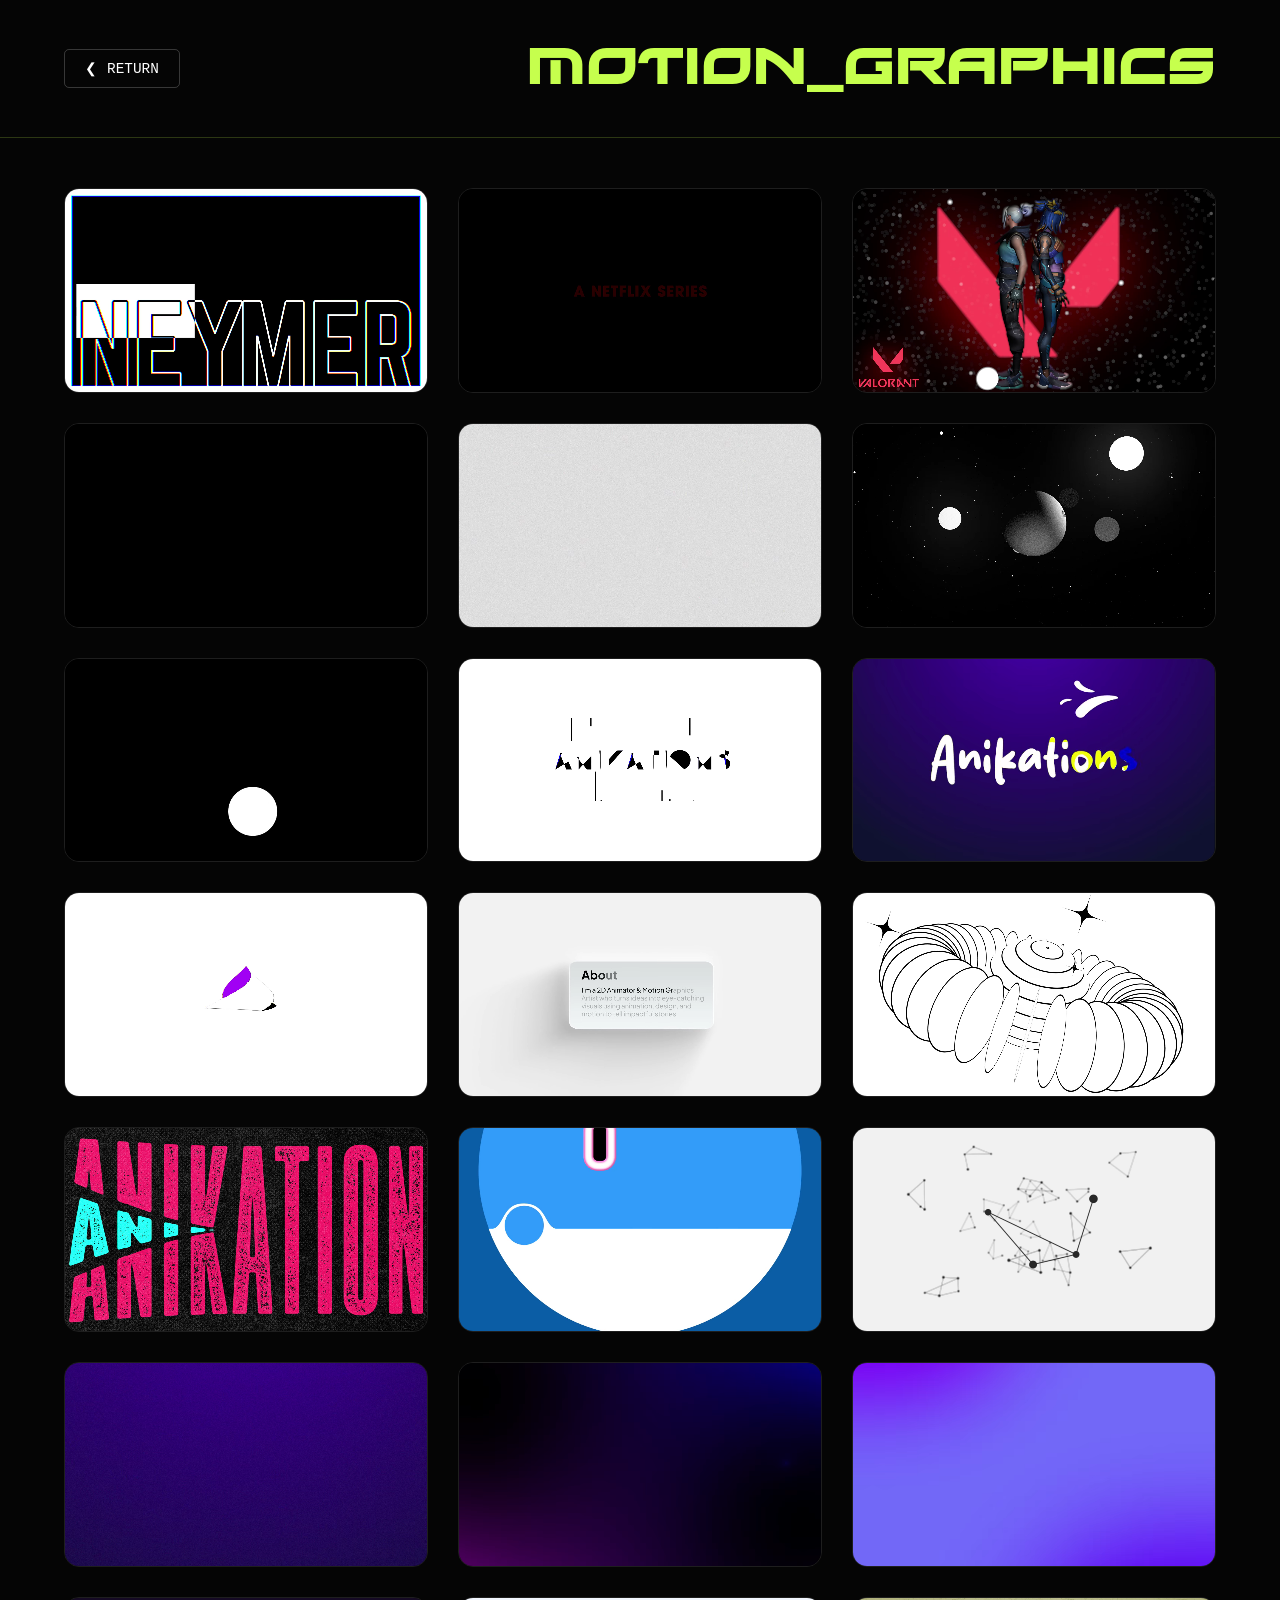
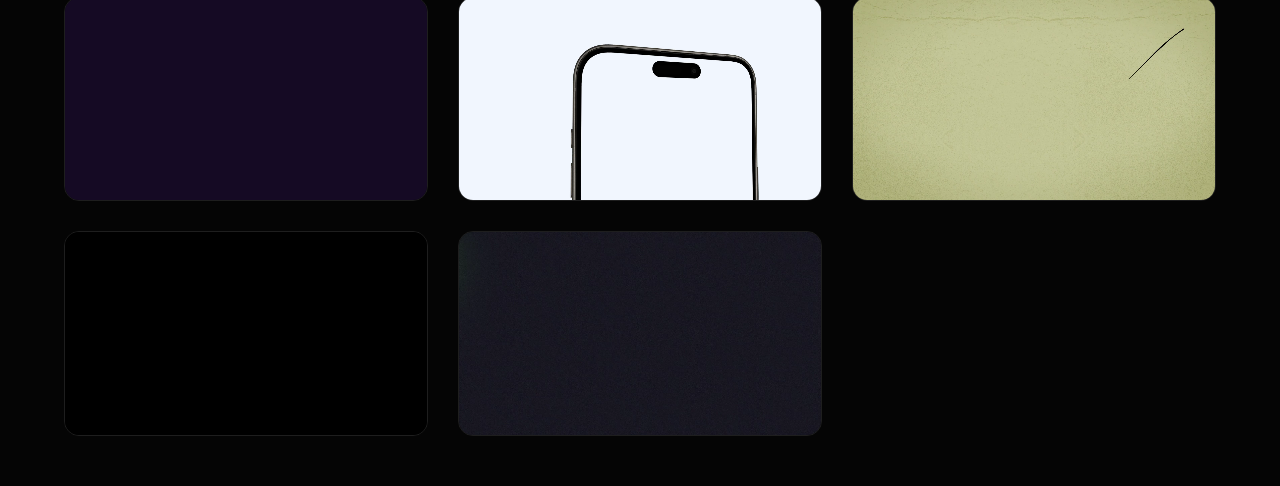
==== commit a6564ccf: "add motions" ====
--- a/motion.html
+++ b/motion.html
@@ -17,19 +17,120 @@
 
     <main class="gallery-container">
         
-        <div class="gallery-item" data-video="Vids/Circle Rotation.mp4">
-            <video src="Vids/Circle Rotation.mp4" autoplay muted loop playsinline></video>
-            <div class="overlay-info">NEON CITY LOOP</div>
+        <div class="gallery-item" data-video="Vids/Neymer.webm">
+            <video src="Vids/Neymer.webm" autoplay muted loop playsinline></video>
+            <div class="overlay-info">NEYMER</div>
         </div>
 
+        <div class="gallery-item" data-video="Vids/Anikation Thinks 3.webm">
+            <video src="Vids/Anikation Thinks 3.webm" autoplay muted loop playsinline></video>
+            <div class="overlay-info">STRANGER INTRO</div>
+        </div>
+        
         <div class="gallery-item" data-video="Vids/3d_Character.mp4">
-            <video src="Vids/3d_Character.mp4" autoplay muted loop playsinline></video>
+            <video src="Vids/3d_Character action.webm" autoplay muted loop playsinline></video>
             <div class="overlay-info">3D CHARACTER RIG</div>
         </div>
-        
+
+        <div class="gallery-item" data-video="Vids/Self Introduce.webm">
+            <video src="Vids/Self Introduce.webm" autoplay muted loop playsinline></video>
+            <div class="overlay-info">SHELF INTRO</div>
+        </div>
+
+        <div class="gallery-item" data-video="Vids/FINAL_1.webm">
+            <video src="Vids/FINAL_1.webm" autoplay muted loop playsinline></video>
+            <div class="overlay-info">FINAL</div>
+        </div>
+
+        <div class="gallery-item" data-video="Vids/3D_Light_3.webm">
+            <video src="Vids/3D_Light_3.webm" autoplay muted loop playsinline></video>
+            <div class="overlay-info">3D LIGHT</div>
+        </div>
+
+        <div class="gallery-item" data-video="Vids/A style logo.webm">
+            <video src="Vids/A style logo.webm" autoplay muted loop playsinline></video>
+            <div class="overlay-info">A style logo</div>
+        </div>
+
+        <div class="gallery-item" data-video="Vids/Anikations line logo.webm">
+            <video src="Vids/Anikations line logo.webm" autoplay muted loop playsinline></video>
+            <div class="overlay-info">Anikations line logo</div>
+        </div>
+
+        <div class="gallery-item" data-video="Vids/Anikations Liquid.webm">
+            <video src="Vids/Anikations Liquid.webm" autoplay muted loop playsinline></video>
+            <div class="overlay-info">Anikations Liquid</div>
+        </div>
+
+        <div class="gallery-item" data-video="Vids/Anikations Logo.webm">
+            <video src="Vids/Anikations Logo.webm" autoplay muted loop playsinline></video>
+            <div class="overlay-info">Anikations Logo</div>
+        </div>
+
+        <div class="gallery-item" data-video="Vids/Apple Style.webm">
+            <video src="Vids/Apple Style.webm" autoplay muted loop playsinline></video>
+            <div class="overlay-info">Apple Style</div>
+        </div>
+
+        <div class="gallery-item" data-video="Vids/Circle Rotation.mp4">
+            <video src="Vids/Circle Rotation.webm" autoplay muted loop playsinline></video>
+            <div class="overlay-info">NEON LOOP</div>
+        </div>
+ 
         <div class="gallery-item" data-video="Vids/Dynamic Text Animation.mp4">
-            <video src="Vids/Dynamic Text Animation.mp4" autoplay muted loop playsinline></video>
+            <video src="Vids/Dynamic Text Animation.webm" autoplay muted loop playsinline></video>
             <div class="overlay-info">KINETIC TYPOGRAPHY</div>
+        </div>
+
+        <div class="gallery-item" data-video="Vids/Face Expression.webm">
+            <video src="Vids/Face Expression.webm" autoplay muted loop playsinline></video>
+            <div class="overlay-info">Face Expression</div>
+        </div>
+
+        <div class="gallery-item" data-video="Vids/Line connected name appear.webm">
+            <video src="Vids/Line connected name appear.webm" autoplay muted loop playsinline></video>
+            <div class="overlay-info">Line connect</div>
+        </div>
+
+        <div class="gallery-item" data-video="Vids/logo anikations.webm">
+            <video src="Vids/logo anikations.webm" autoplay muted loop playsinline></video>
+            <div class="overlay-info">LOGO </div>
+        </div>
+
+        <div class="gallery-item" data-video="Vids/Text box 2.webm">
+            <video src="Vids/Text box 2.webm" autoplay muted loop playsinline></video>
+            <div class="overlay-info">Text box 2 </div>
+        </div>
+
+        <div class="gallery-item" data-video="Vids/UI and logo motion.webm">
+            <video src="Vids/UI and logo motion.webm" autoplay muted loop playsinline></video>
+            <div class="overlay-info">UI and logo motion</div>
+        </div>
+
+        <div class="gallery-item" data-video="Vids/Text Effects.webm">
+            <video src="Vids/Text Effects.webm" autoplay muted loop playsinline></video>
+            <div class="overlay-info">Text Effects </div>
+        </div>
+
+        <div class="gallery-item" data-video="Vids/Text-Sending.webm">
+            <video src="Vids/Text-Sending.webm" autoplay muted loop playsinline></video>
+            <div class="overlay-info">Text-Sending</div>
+        </div>
+
+        <div class="gallery-item" data-video="Vids/Line Art.webm">
+            <video src="Vids/Line Art.webm" autoplay muted loop playsinline></video>
+            <div class="overlay-info">Line Art</div>
+        </div>
+
+        <div class="gallery-item" data-video="Vids/torchlight x cat.webm">
+            <video src="Vids/torchlight x cat.webm" autoplay muted loop playsinline></video>
+            <div class="overlay-info">Torchlight x cat</div>
+        </div>
+
+
+        <div class="gallery-item" data-video="Vids/haunted scare crow.webm">
+            <video src="Vids/haunted scare crow.webm" autoplay muted loop playsinline></video>
+            <div class="overlay-info">Haunted scare crow</div>
         </div>
 
     </main>
